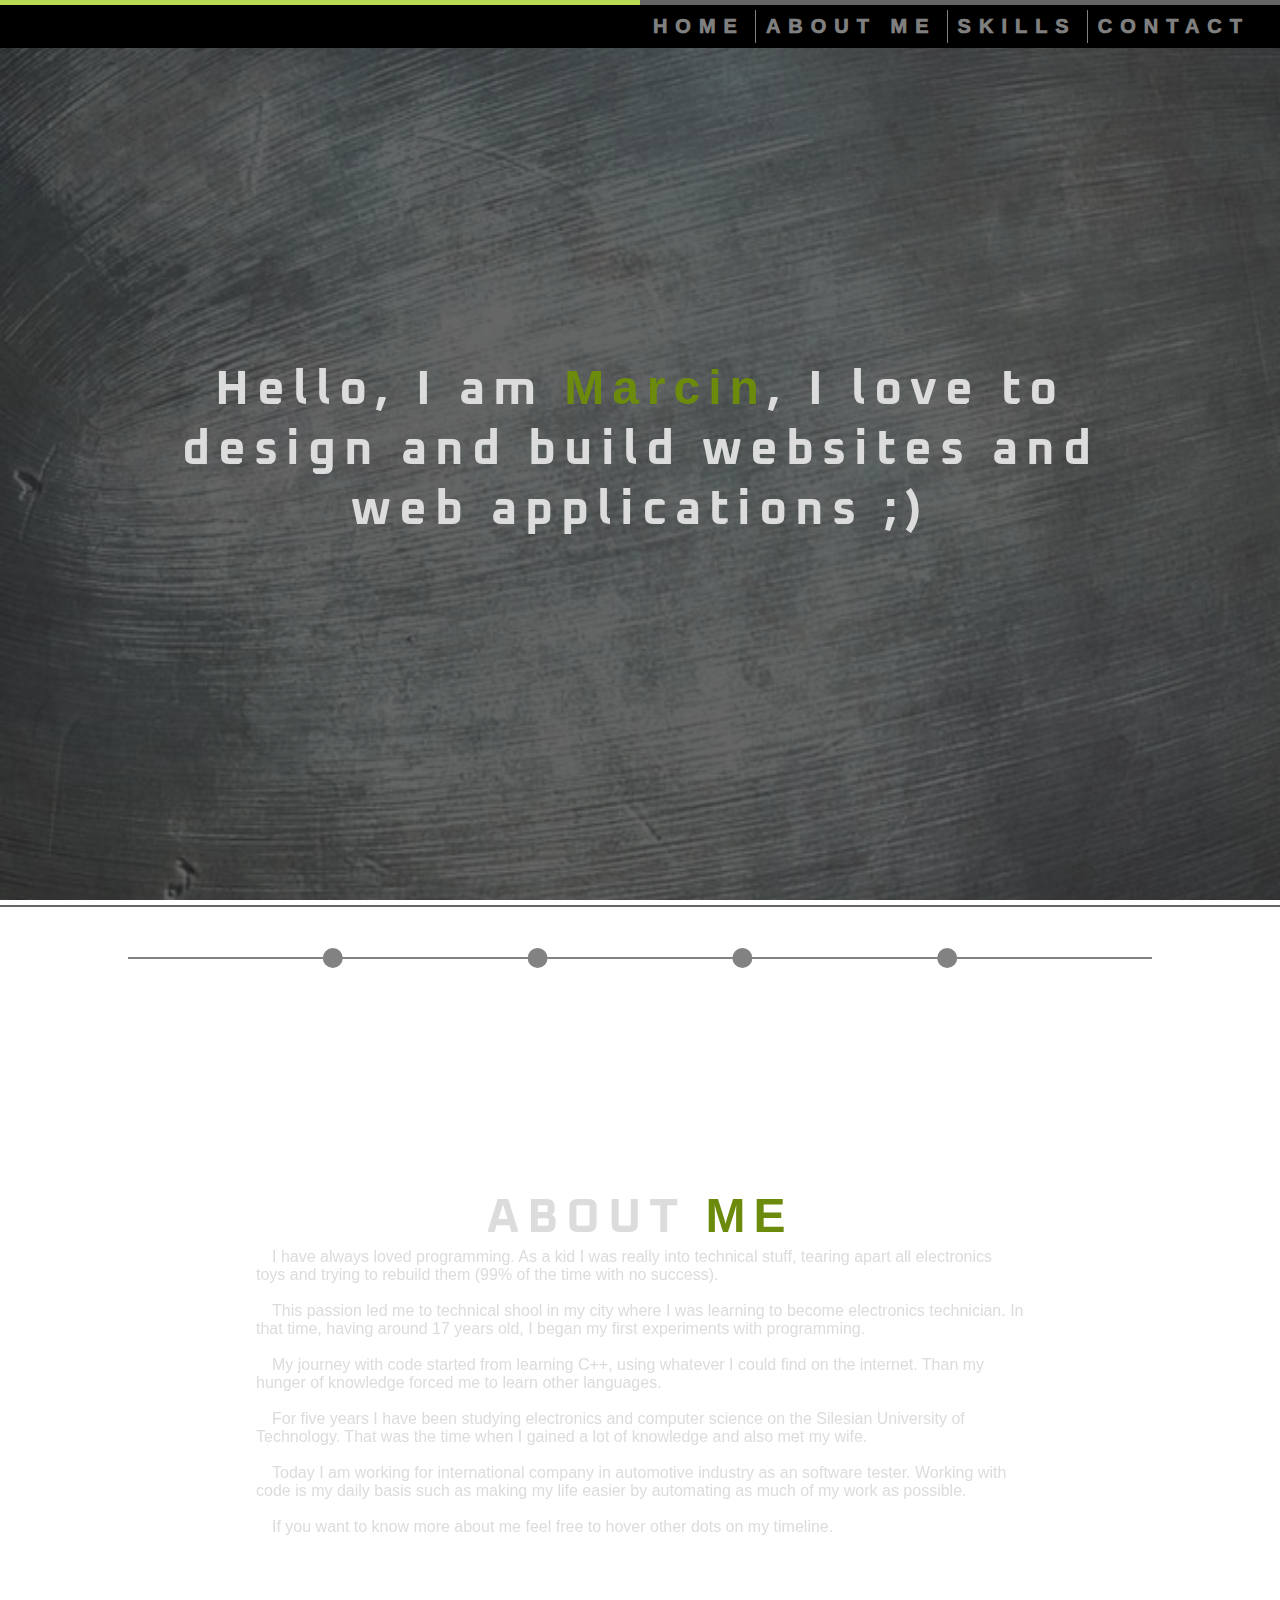
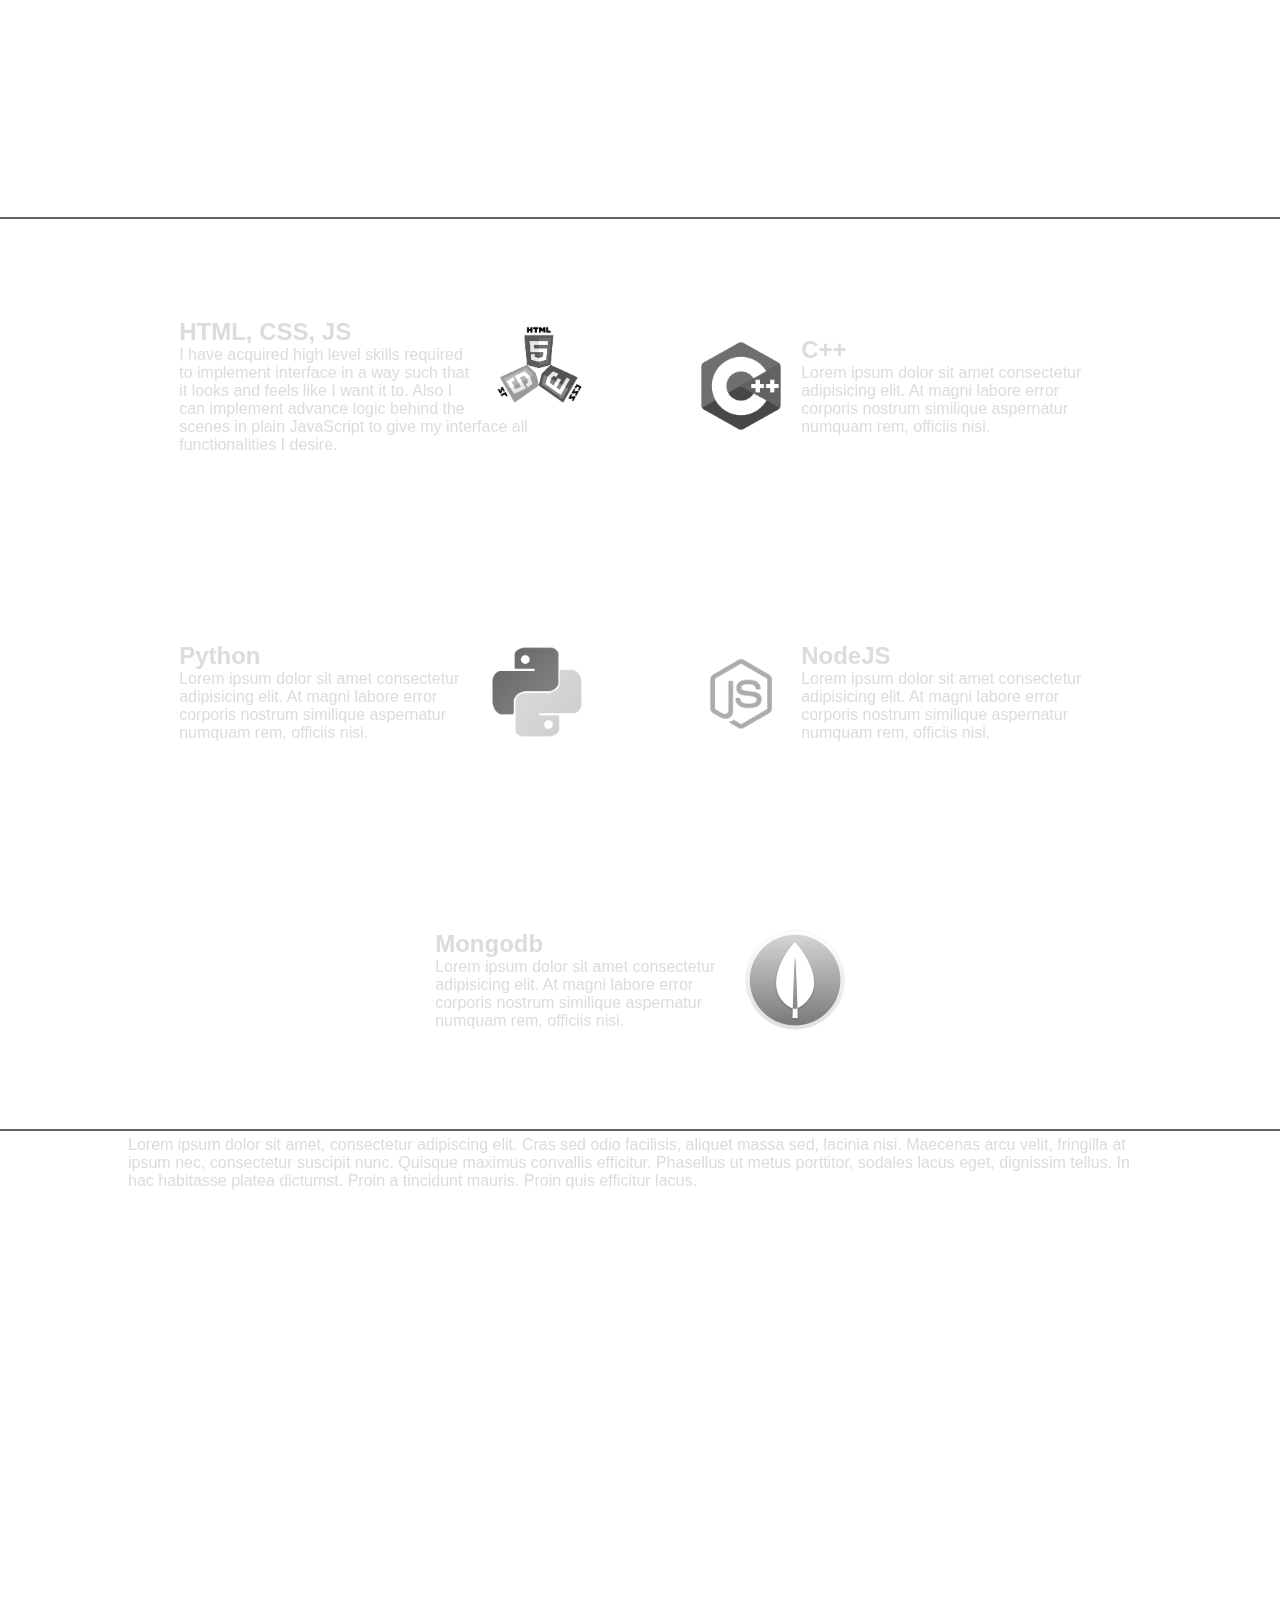
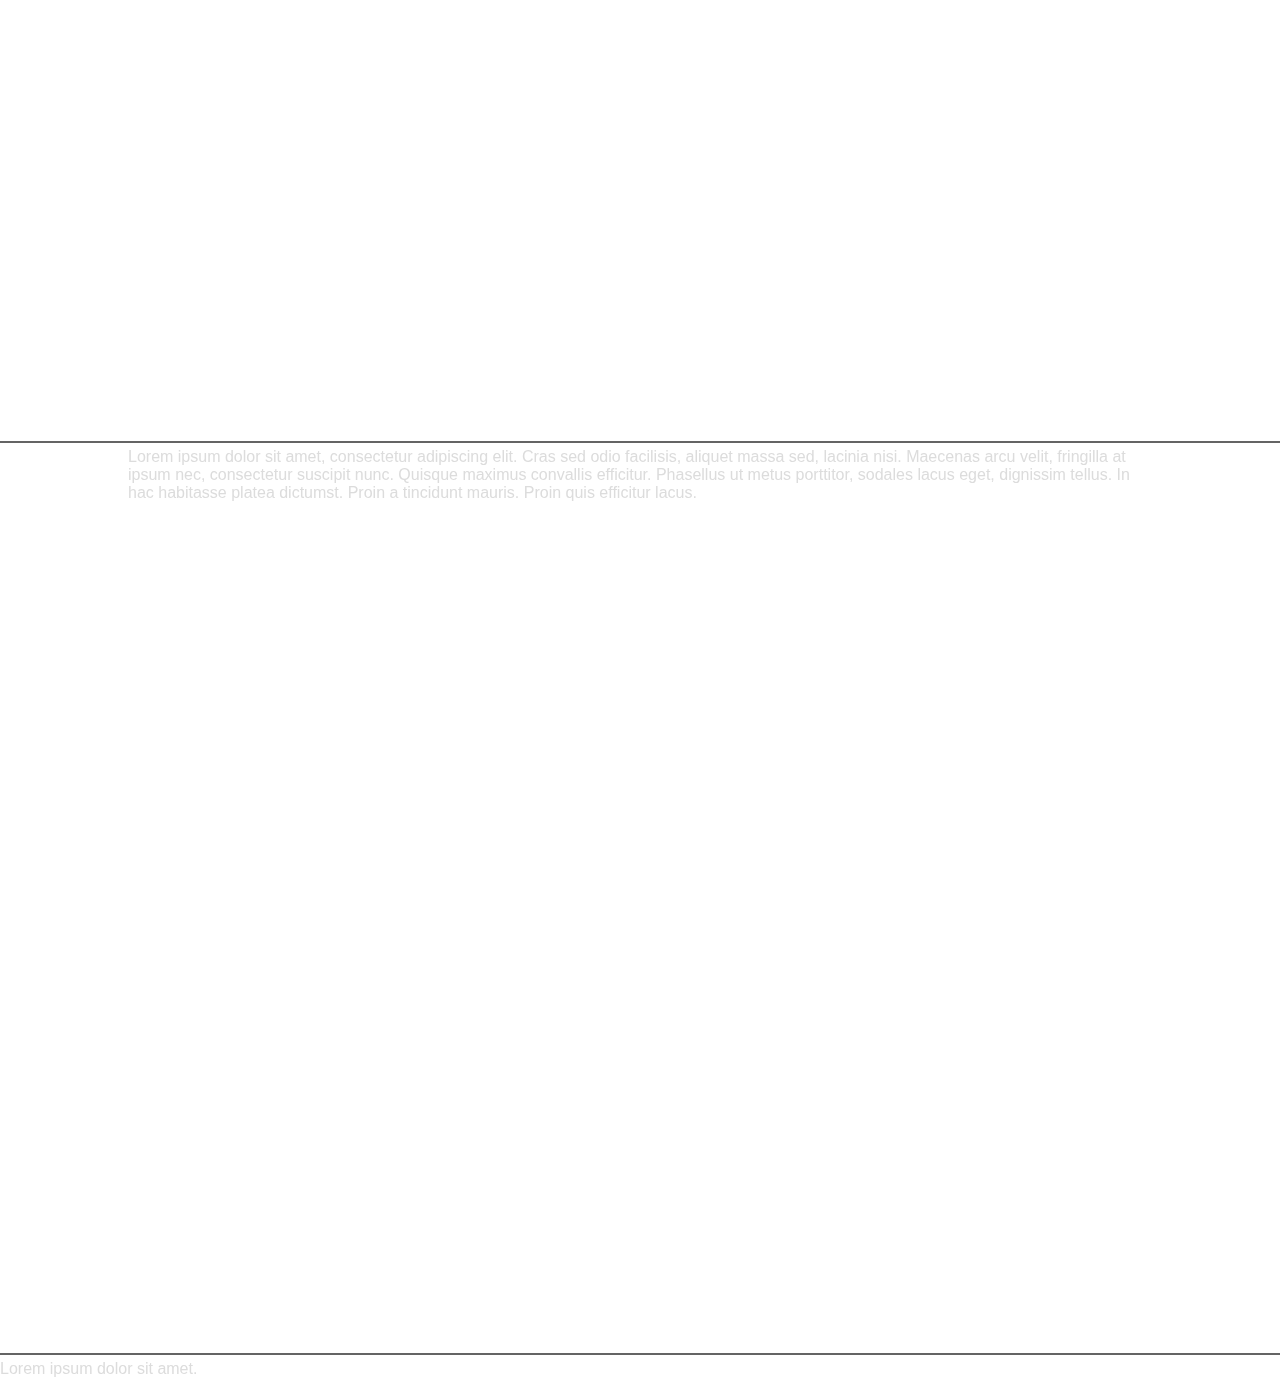
==== index.html @ 50edfcdd "Skills section with basic content, changed scroll indicator to horizontal." ====
<!--////////////////////////////////////////////////////////////////////////////
///                                PORTFOLIO                                 ///
////////////////////////////////////////////////////////////////////////////////
//        Author: Marcin Żemlok
//         Email: marcinzemlok@gmail.com
//       Version: 0.5
//
//   Description: My portfolio page.
//
// Creation date: 29/02/2020
================================== CHANGE LOG ==================================
// [29/02/2020]        Marcin Żemlok
        Work start.                                                          ///
--------------------------------------------------------------------------------
// [01/03/2020]        Marcin Żemlok
        Established navigation concept.                                      ///
--------------------------------------------------------------------------------
// [04/03/2020]        Marcin Żemlok
        Timeline draft in ABOUT ME section.                                  ///
--------------------------------------------------------------------------------
// [09/03/2020]        Marcin Żemlok
        Basic timeline done.                                                 ///
--------------------------------------------------------------------------------
// [14/03/2020]        Marcin Żemlok
        * Timeline done.
        * About me section done.                                             ///
--------------------------------------------------------------------------------
// [15/03/2020]        Marcin Żemlok
        * Moved navbar to the top.
        * Skills section, basic content.                                     ///
/////////////////////////////////////////////////////////////////////////////-->
<!DOCTYPE html>
<html lang="en">

    <head>
        <meta charset="UTF-8">
        <meta name="viewport" content="width=device-width, initial-scale=1.0">

        <!-- FONTS -->
        <link href="https://fonts.googleapis.com/css?family=Oxanium&display=swap" rel="stylesheet">

        <!-- CSS -->
        <link rel="stylesheet" href="styles/style.css">
        <title>Marcin Żemlok</title>
    </head>

    <body>
        <nav id="navigation">
            <svg>
                <rect id="nav-progres" />
            </svg>
            <div id="nav-buttons">
                <div class="nav-button">HOME</div>
                <div class="nav-button">ABOUT ME</div>
                <div class="nav-button">SKILLS</div>
                <div class="nav-button">CONTACT</div>
            </div>
        </nav>

        <div class="section" id="hello-section">
            <h1>Hello, I am <span class="green-text">Marcin</span>, I love to design and build websites and web
                applications ;)</h1>
        </div>

        <hr>

        <div class="section" id="about-section">
            <svg id="timeline">
                <rect x="10%" y="10%" width="80%" height="2px" />
                <circle x="0" y="0" id="timeline-point-1" data-icon="default-icon" data-card="default-card" />
                <path />
                <circle x="0" y="0" id="timeline-point-2" data-icon="technical-icon" data-card="technical-card" />
                <path />
                <circle x="0" y="0" id="timeline-point-4" data-icon="university-icon" data-card="university-card" />
                <path />
                <circle x="0" y="0" id="timeline-point-5" data-icon="test-icon" data-card="test-card" />
                <path />
            </svg>
            <img src="" id="default-icon" style="display: none;" />
            <img src="img/technical-white.png" id="technical-icon" />
            <img src="img/university-white.png" id="university-icon" />
            <img src="img/test-white.png" id="test-icon" />

            <div class="about-me-card about-me-card-visible" id="default-card">
                <div style="box-shadow: none; background-color: rgba(0, 0, 0, 0);">
                    <h1>
                        ABOUT <span class="green-text">ME</span>
                    </h1>
                    <p>
                        I have always loved programming. As a kid I was really into technical stuff, tearing apart all
                        electronics toys and trying to rebuild them (99% of the time with no success).
                    </p>
                    <br>
                    <p>
                        This passion led me to technical shool in my city where I was learning to become electronics
                        technician. In that time, having around 17 years old, I began my first experiments with
                        programming.
                    </p>
                    <br>
                    <p>
                        My journey with code started from learning C++, using whatever I could find on the internet.
                        Than my hunger of knowledge forced me to learn other languages.
                    </p>
                    <br>
                    <p>
                        For five years I have been studying electronics and computer science on the Silesian University
                        of Technology. That was the time when I gained a lot of knowledge and also met my wife.
                    </p>
                    <br>
                    <p>
                        Today I am working for international company in automotive industry as an software tester.
                        Working with code is my daily basis such as making my life easier by automating as much of my
                        work as possible.
                    </p>
                    <br>
                    <p>
                        If you want to know more about me feel free to hover other dots on my timeline.
                    </p>
                </div>
            </div>
            <div class="about-me-card" id="technical-card">
                <div>
                    <h2>
                        Technical shool <span class="green-text">(2010 - 2014)</span>
                    </h2>
                    <br>
                    <p>
                        After finishing primary education I decided to learn electronics. There was a technical shool in
                        my city which offered just that. For four years I have been learning about flow of the current,
                        electronics elements, circuits and semiconductors. But even if I really liked electronics
                        something
                        started to pull me to programing.
                    </p>
                    <br>
                    <p>
                        So I began to learn programming on my own. I started from C++ since that was more tempting
                        programming language I knew except of ASSEMBLER. And so, as always when you are beginning
                        something new I struggled a lot to force my very simple programs to work. I gave up idea of
                        becoming programmer and 6 moths later started to learn again, with more humility. And than it
                        clicked.
                    </p>
                    <br>
                    <p>
                        Another big moment in my coding life was when I discovered micro controllers programming.
                        Finally I
                        could bring my code to physical world. And so I started to create fairly simple circuits with
                        some buttons, displays and motors to see what this little blocks are capable of.
                    </p>
                </div>
            </div>
            <div class="about-me-card" id="university-card">
                <div>
                    <h2>
                        Silesian University of Technology <span class="green-text">(2014 - 2019)</span>
                    </h2>
                    <br>
                    <p>
                        For my primary field of study I have chosen electronics and telecommunication. Mostly because I
                        had experience in tis field and because all my best friends chose it.
                    </p>
                    <br>
                    <p>
                        This studies included some coding lessons so I was specially exited with those. Nonetheless most
                        of
                        the time I was spending calculating circuits again. And so, on the second year I have joined
                        science club.
                    </p>
                    <br>
                    <p>
                        That was the place where I could combine my knowledge of electronics and passion for programming
                        by building robots. Two or three times a year we were taking part in competition (classical
                        robo-sumo). We never won, but it was great fun.
                    </p>
                    <br>
                    <p>
                        For my master studies I have finally chosen computer science with specialty of internet and
                        network technologies. I finally studied about algorithms, AI, databases and so on. And that was
                        the time when I have decided to work to become a web developer.
                    </p>
                </div>
            </div>
            <div class="about-me-card" id="test-card">
                <div>
                    <h2>
                        Aptiv Services Poland <span class="green-text">(2017 - now)</span>
                    </h2>
                    <br>
                    <p>
                        During studying electronics I started intern in international automotive company. This intern
                        last for almost 2 years (until I finished study). That was the time of gaining a ton of
                        experience in work, programming, problem solving and code development. It forced me to learn new
                        languages, tools and methodologies but also teamwork.
                    </p>
                    <br>
                    <p>
                        After two years of intern I got a job as an software tester. It is very challenging work which
                        requires huge programming knowledge, huge knowledge of the system under test and great attention
                        to details.
                    </p>
                    <br>
                    <p>
                        Still, even if this work gives me a lot of satisfaction I don't feel it to be my final shore.
                        And so I am spending my free time to work my way up to become web developer.
                    </p>
                </div>
            </div>

            <!-- TODO About me cards -->
        </div>

        <hr>

        <div class="section" id="skills-section">
            <div class="skill-card">
                <img src="./img/htmlcssjs.png" alt="">
                <h2>
                    HTML, CSS, JS
                </h2>
                <p>
                    I have acquired high level skills required to implement interface in a way such that it looks and
                    feels like I want it to. Also I can implement advance logic behind the scenes in plain
                    JavaScript to give my
                    interface all functionalities I desire.
                </p>
            </div>
            <div class="skill-card">
                <img src="./img/cpp.png" alt="">
                <h2>
                    C++
                </h2>
                <p>
                    Lorem ipsum dolor sit amet consectetur adipisicing elit. At magni labore error corporis nostrum
                    similique aspernatur numquam rem, officiis nisi.
                </p>
            </div>
            <div class="skill-card">
                <img src="./img/python.png" alt="">
                <h2>
                    Python
                </h2>
                <p>
                    Lorem ipsum dolor sit amet consectetur adipisicing elit. At magni labore error corporis nostrum
                    similique aspernatur numquam rem, officiis nisi.
                </p>
            </div>
            <div class="skill-card">
                <img src="./img/nodejs.png" alt="">
                <h2>
                    NodeJS
                </h2>
                <p>
                    Lorem ipsum dolor sit amet consectetur adipisicing elit. At magni labore error corporis nostrum
                    similique aspernatur numquam rem, officiis nisi.
                </p>
            </div>
            <div class="skill-card">
                <img src="./img/mongo.png" alt="">
                <h2>
                    Mongodb
                </h2>
                <p>
                    Lorem ipsum dolor sit amet consectetur adipisicing elit. At magni labore error corporis nostrum
                    similique aspernatur numquam rem, officiis nisi.
                </p>
            </div>
        </div>

        <hr>

        <div class="section" id="work-section">
            Lorem ipsum dolor sit amet, consectetur adipiscing elit. Cras sed odio facilisis, aliquet massa sed, lacinia
            nisi. Maecenas arcu velit, fringilla at ipsum nec, consectetur suscipit nunc. Quisque maximus convallis
            efficitur. Phasellus ut metus porttitor, sodales lacus eget, dignissim tellus. In hac habitasse platea
            dictumst. Proin a tincidunt mauris. Proin quis efficitur lacus.
        </div>

        <hr>

        <div class="section" id="contact-section">
            Lorem ipsum dolor sit amet, consectetur adipiscing elit. Cras sed odio facilisis, aliquet massa sed, lacinia
            nisi. Maecenas arcu velit, fringilla at ipsum nec, consectetur suscipit nunc. Quisque maximus convallis
            efficitur. Phasellus ut metus porttitor, sodales lacus eget, dignissim tellus. In hac habitasse platea
            dictumst. Proin a tincidunt mauris. Proin quis efficitur lacus.
        </div>

        <hr>

        <footer>Lorem ipsum dolor sit amet.</footer>

        <script src="js/index.js"></script>
    </body>

</html>
---- styles/style.css ----
/*//////////////////////////////////////////////////////////////////////////////
///                                PORTFOLIO                                 ///
//============================================================================//
//        Author: Marcin Żemlok
//         Email: marcinzemlok@gmail.com
//       Version: 0.5
//
//   Description: My portfolio website
//
// Creation date: 29/02/2020
================================= CHANGE LOG ===================================
// [29/02/2020]        Marcin Żemlok
        Initial draft.                                                       ///
--------------------------------------------------------------------------------
// [01/03/2020]        Marcin Żemlok
        Established navigation concept.                                      ///
--------------------------------------------------------------------------------
// [04/03/2020]        Marcin Żemlok
        Timeline styling draft.                                              ///
--------------------------------------------------------------------------------
// [09/03/2020]        Marcin Żemlok
        Basic timeline done.                                                 ///
--------------------------------------------------------------------------------
// [14/03/2020]        Marcin Żemlok
        * Full timeline done.
        * About me page done.                                                ///
--------------------------------------------------------------------------------
// [15/03/2020]        Marcin Żemlok
        * Moved navbar to the top.
        * Skills section styling.                                            ///
//////////////////////////////////////////////////////////////////////////////*/
*, *::before, *::after {
    border: none;
    margin: 0;
    padding: 0;

    color: rgb(220, 220, 220);
    font-family: sans-serif;
}

/*///////////////////////////////////////////////////////////////////////////*/
/*/ GENERAL                                                                /*/
/*/////////////////////////////////////////////////////////////////////////*/
body {
    background-image: url(../img/steel-backgrould.jpg);
    background-repeat: repeat-y;
    background-size: cover;
    background-attachment: fixed;
}

body::before {
    height: 100vh;
    width: 100vw;

    position: fixed;
    top: 0;
    left: 0;

    content: "";
    background-color: rgba(0, 0, 0, 0.6);

    z-index: -1;
}

/*///////////////////////////////////////////////////////////////////////////*/
/*/ COMMON                                                                 /*/
/*/////////////////////////////////////////////////////////////////////////*/
h1 {
    font-family: 'Oxanium';
    font-size: 3rem;
    letter-spacing: .5rem;
    text-align: center;
}

hr {
    margin: 5px 0;

    border: none;
    border-top: 2px solid rgb(100, 100, 100);
}

.green-text {
    color: #6c8a0c;
}

/*///////////////////////////////////////////////////////////////////////////*/
/*/ NAVIGATINO                                                             /*/
/*/////////////////////////////////////////////////////////////////////////*/
#navigation {
    width: 100vw;

    position: fixed;
    top: 0;
    left: 0;

    background-color: black;

    z-index: 3;
}

#navigation::before {
    content: "";

    position: absolute;
    top: 0;
    left: 0;

    height: 5px;
    width: 100%;

    background-color: rgb(100, 100, 100);
}

#navigation svg {
    height: 5px;
    width: 100%;

    position: absolute;
    top: 0;
    left: 0;
}

#nav-progres {
    x: 0;
    y: 0;

    height: 100%;
    width: 50%;

    fill: #bada55;
}

#nav-buttons {
    width: 100vw;

    display: flex;
    justify-content: flex-end;
}

.nav-button {
    margin: 10px 0 5px;
    padding: 5px 10px;

    font-size: 1.25rem;
    color: rgba(255, 255, 255, .5);

    font-weight: 1000;

    transition: box-shadow .2s ease-in-out;
    transition: color .2s ease-in-out;

    letter-spacing: .5rem;
}

.nav-button + .nav-button{
    border-left: 1px solid rgba(255, 255, 255, .5);
}

.nav-button:last-child {
    margin-right: 20px;
}

.nav-button:hover {
    cursor: pointer;
    color: #bada55;
}

/*///////////////////////////////////////////////////////////////////////////*/
/*/ SECTION                                                                /*/
/*/////////////////////////////////////////////////////////////////////////*/
.section {
    height: 100vh;

    padding: 0 10%;
}

/*****************/
/* HELLO SECTION */
/*****************/
#hello-section {
    display: flex;
    justify-content: center;
    align-items: center;
}

/*****************/
/* ABOUT SECTION */
/*****************/
#about-section {
    margin-right: 0;
    padding: 0;

    position: relative;
}

/* TIMELINE */
#timeline {
    height: 50%;
    width: 100%;

    position: relative;
    z-index: 2;
}

#timeline rect, #timeline circle {
    fill: rgb(130, 130, 130);
}

#timeline circle.timeline-circle-active {
    fill: rgb(225, 225, 225);

    cursor: pointer;

    transition: 0.5s;
}

#timeline path {
    stroke: rgba(225, 225, 225, 0);
    stroke-width: 2px;
    fill: none;

    transition: 0.5s;
}

#timeline circle.timeline-circle-active + path {
    stroke: rgba(225, 225, 225, 1);

    transform: rotate(270deg);
}

#about-section img {
    width: 32px;
    padding: 3px;

    position: absolute;
    transform: translate(-50%, -50%);

    border: 1px solid rgba(225, 225, 225, 1);
    border-radius: 50%;

    opacity: 0;

    z-index: 1;

    transition: 0.5s;
}

#about-section img.icon-active {

    opacity: 1;
    transform: translate(-50%, 75%);
}

/* CARDS */
.about-me-card {
    height: 100%;
    width: 100%;

    position: absolute;
    top: 0;
    left: 0;

    background-size: cover;
    opacity: 0;

    transition: opacity 0.5s;

}

.about-me-card > div {
    min-width: 60%;
    padding: 40px 20px;

    position: absolute;
    top: 50%;
    left: 50%;
    transform: translate(-50%, -50%);

    background-color: rgba(0, 0, 0, 0.7);
    box-shadow: 0 1px 3px 0 rgba(255, 255, 255, 1);
}

.about-me-card p {
    text-indent: 1rem;
}

.about-me-card-visible {
    opacity: 1;
}

#technical-card{
    background-image: url('../img/zeg.jpg');
}

#cpp-card{
    background-image: url('../img/microcontrolers.jpeg');
}

#university-card{
    background-image: url('../img/polsl.jpeg');
}

#test-card{
    background-image: url('../img/aptiv.jpeg');
}

/******************/
/* SKILLS SECTION */
/******************/
#skills-section {
    max-width: 100vw;

    display: flex;
    justify-content: space-around;
    align-items: center;
    align-content: space-around;
    flex-wrap: wrap;
}

/* SKILL CARDS */
.skill-card {
    width: 40%;
    padding: 10px;

    transition: box-shadow 0.5s;
}

.skill-card:hover {
    box-shadow: 0 2px 4px 0 rgba(255, 255, 255, .5);
}

.skill-card:nth-child(even) img {
    width: 100px;

    float: left;

    margin-right: 10px;
}

.skill-card:nth-child(odd) img {
    width: 100px;

    float: right;

    margin-left: 10px;
}

.skill-card img {
    filter: grayscale();

    transition: filter 0.5s;
}

.skill-card:hover img {
    filter: none;
}
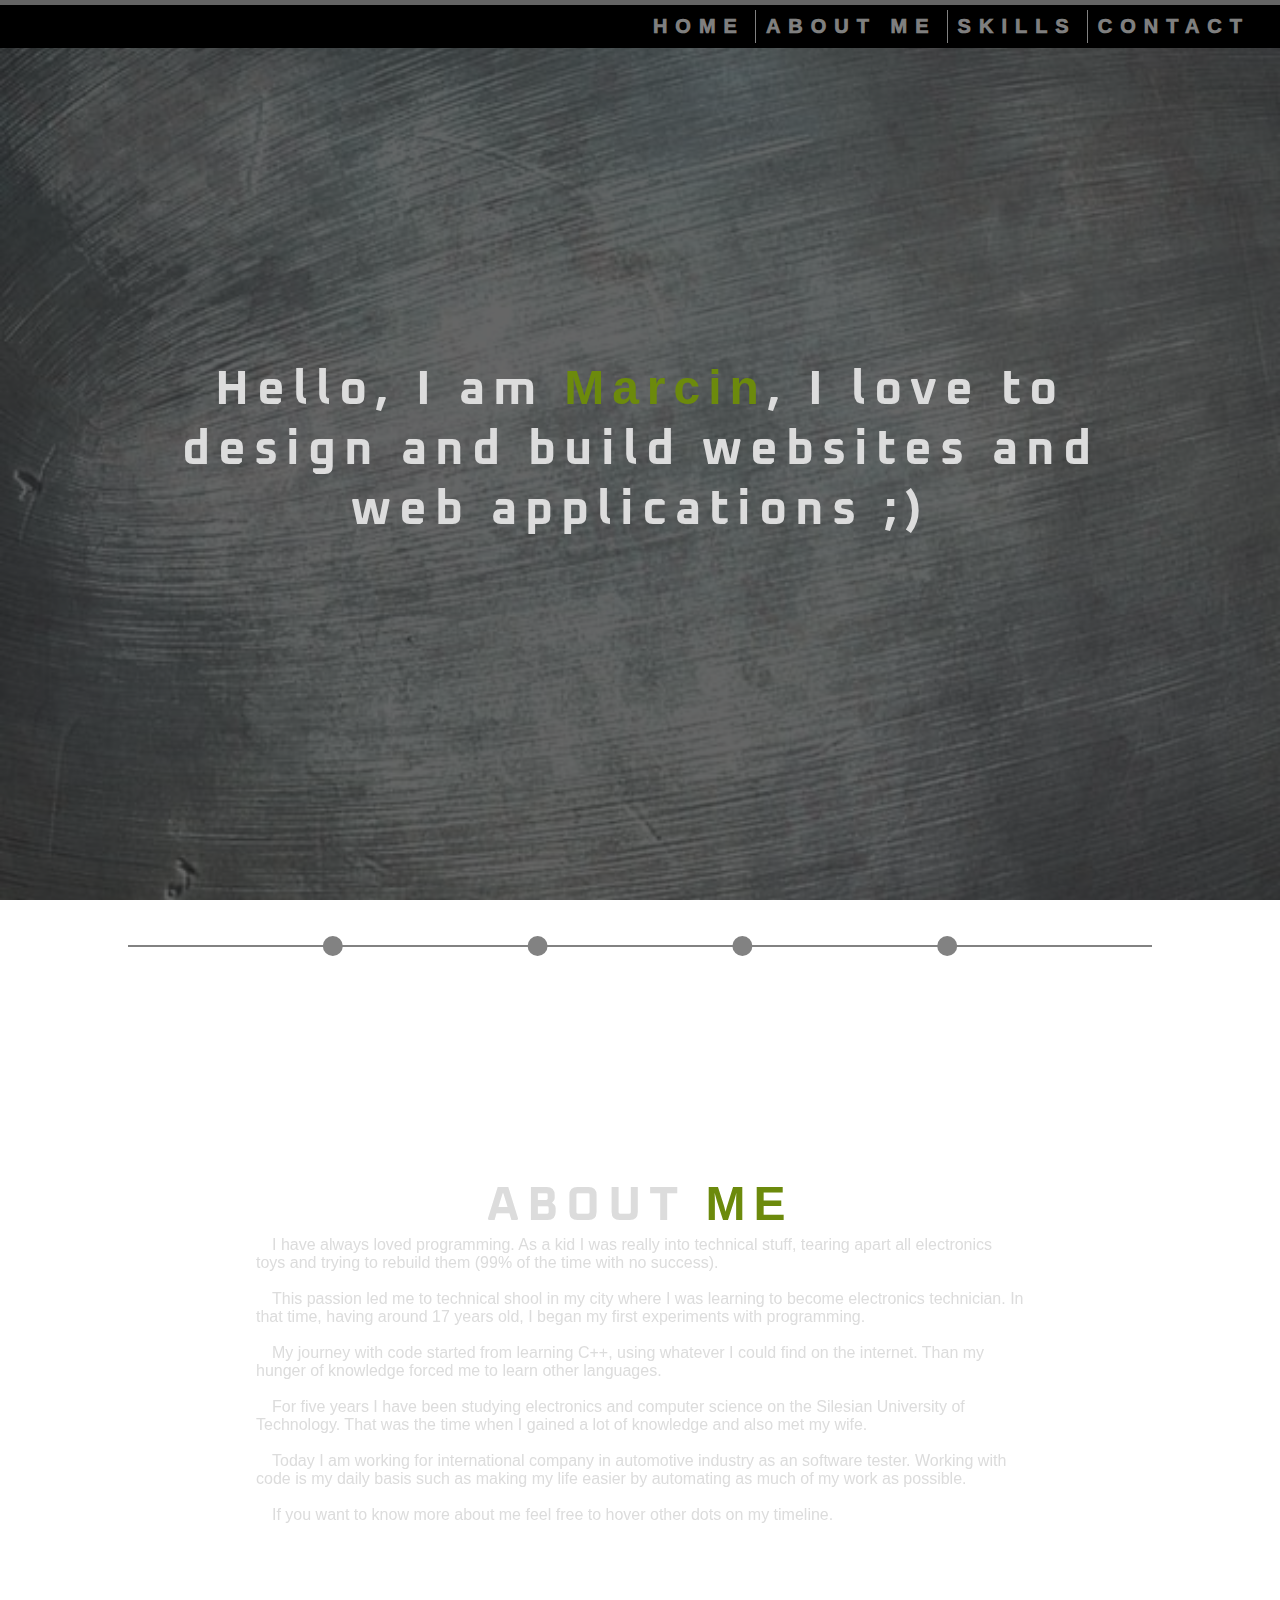
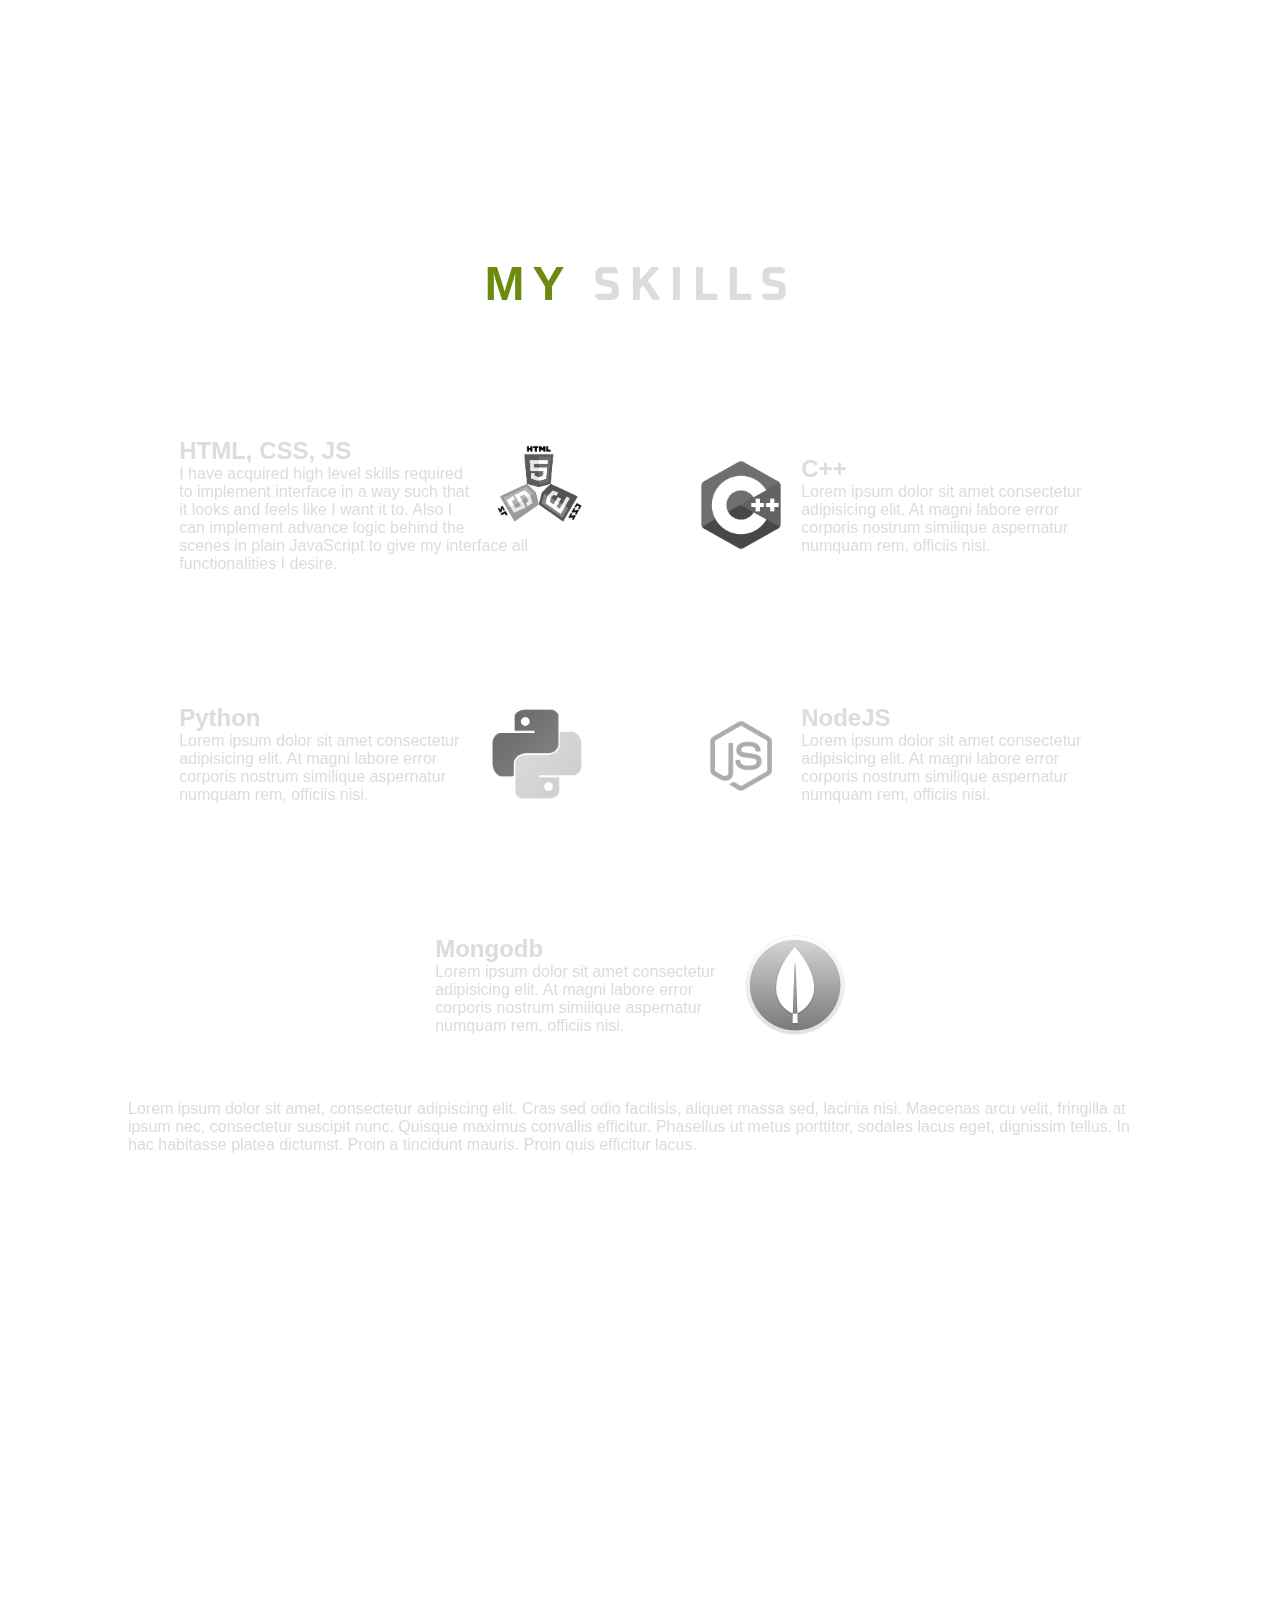
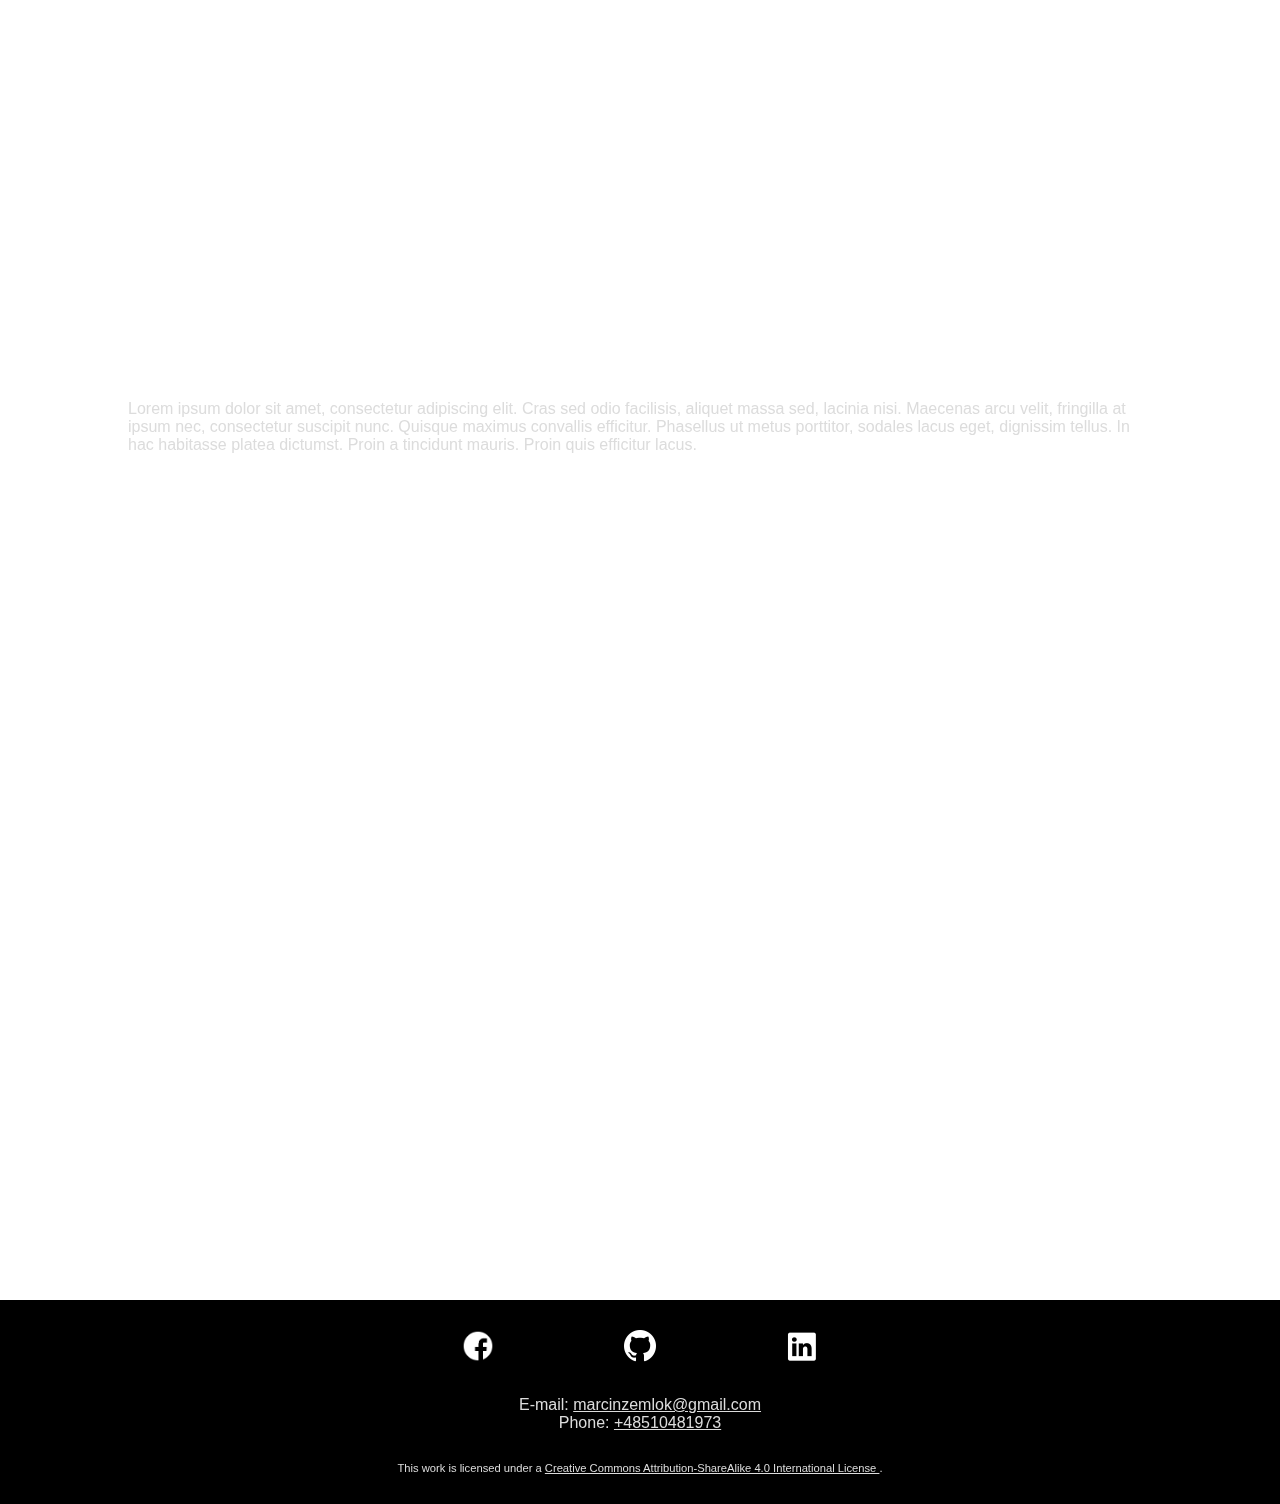
==== commit ca4c2179: "Added footer and licence." ====
--- a/index.html
+++ b/index.html
@@ -3,7 +3,7 @@
 ////////////////////////////////////////////////////////////////////////////////
 //        Author: Marcin Żemlok
 //         Email: marcinzemlok@gmail.com
-//       Version: 0.5
+//       Version: 0.6
 //
 //   Description: My portfolio page.
 //
@@ -28,6 +28,9 @@
 // [15/03/2020]        Marcin Żemlok
         * Moved navbar to the top.
         * Skills section, basic content.                                     ///
+--------------------------------------------------------------------------------
+// [17/03/2020]        Marcin Żemlok
+        Footer section.                                                      ///
 /////////////////////////////////////////////////////////////////////////////-->
 <!DOCTYPE html>
 <html lang="en">
@@ -61,8 +64,6 @@
             <h1>Hello, I am <span class="green-text">Marcin</span>, I love to design and build websites and web
                 applications ;)</h1>
         </div>
-
-        <hr>
 
         <div class="section" id="about-section">
             <svg id="timeline">
@@ -208,9 +209,8 @@
             <!-- TODO About me cards -->
         </div>
 
-        <hr>
-
         <div class="section" id="skills-section">
+            <h1> <span class="green-text">MY</span> SKILLS </h1>
             <div class="skill-card">
                 <img src="./img/htmlcssjs.png" alt="">
                 <h2>
@@ -264,8 +264,6 @@
                 </p>
             </div>
         </div>
-
-        <hr>
 
         <div class="section" id="work-section">
             Lorem ipsum dolor sit amet, consectetur adipiscing elit. Cras sed odio facilisis, aliquet massa sed, lacinia
@@ -274,8 +272,6 @@
             dictumst. Proin a tincidunt mauris. Proin quis efficitur lacus.
         </div>
 
-        <hr>
-
         <div class="section" id="contact-section">
             Lorem ipsum dolor sit amet, consectetur adipiscing elit. Cras sed odio facilisis, aliquet massa sed, lacinia
             nisi. Maecenas arcu velit, fringilla at ipsum nec, consectetur suscipit nunc. Quisque maximus convallis
@@ -283,9 +279,33 @@
             dictumst. Proin a tincidunt mauris. Proin quis efficitur lacus.
         </div>
 
-        <hr>
-
-        <footer>Lorem ipsum dolor sit amet.</footer>
+        <footer>
+            <div>
+                <a href="https://www.facebook.com/mzemlok">
+                    <img src="./img/facebook.png" alt="Facebook">
+                </a>
+                <a href="https://github.com/MarcinZemlok">
+                    <img src="./img/github.png" alt="GitHub">
+                </a>
+                <a href="https://www.linkedin.com/in/marcin-%C5%BCemlok-a70039151/">
+                    <img src="./img/linkedin.png" alt="Linkedin">
+                </a>
+            </div>
+            <div>
+                E-mail: <a href="mailto:marcinzemlok@gmail.com">
+                    marcinzemlok@gmail.com
+                </a><br>
+                Phone: <a href="tel:+48510481973">
+                    +48510481973
+                </a>
+            </div>
+            <div>
+                This work is licensed under a
+                <a rel="license" href="http://creativecommons.org/licenses/by-sa/4.0/">
+                    Creative Commons Attribution-ShareAlike 4.0 International License
+                </a>.
+            </div>
+        </footer>
 
         <script src="js/index.js"></script>
     </body>
--- a/styles/style.css
+++ b/styles/style.css
@@ -3,7 +3,7 @@
 //============================================================================//
 //        Author: Marcin Żemlok
 //         Email: marcinzemlok@gmail.com
-//       Version: 0.5
+//       Version: 0.6
 //
 //   Description: My portfolio website
 //
@@ -28,6 +28,9 @@
 // [15/03/2020]        Marcin Żemlok
         * Moved navbar to the top.
         * Skills section styling.                                            ///
+--------------------------------------------------------------------------------
+// [17/03/2020]        Marcin Żemlok
+        Footer section.                                                      ///
 //////////////////////////////////////////////////////////////////////////////*/
 *, *::before, *::after {
     border: none;
@@ -125,7 +128,7 @@
     y: 0;
 
     height: 100%;
-    width: 50%;
+    width: 0%;
 
     fill: #bada55;
 }
@@ -325,27 +328,29 @@
     transition: box-shadow 0.5s;
 }
 
+#skills-section > h1 {
+    width: 100%;
+}
+
 .skill-card:hover {
     box-shadow: 0 2px 4px 0 rgba(255, 255, 255, .5);
 }
 
+.skill-card:nth-child(odd) img {
+    float: left;
+
+    margin-right: 10px;
+}
+
 .skill-card:nth-child(even) img {
+    float: right;
+
+    margin-left: 10px;
+}
+
+.skill-card img {
     width: 100px;
 
-    float: left;
-
-    margin-right: 10px;
-}
-
-.skill-card:nth-child(odd) img {
-    width: 100px;
-
-    float: right;
-
-    margin-left: 10px;
-}
-
-.skill-card img {
     filter: grayscale();
 
     transition: filter 0.5s;
@@ -354,3 +359,39 @@
 .skill-card:hover img {
     filter: none;
 }
+
+/*////////////////////////////////////////////////////////////////////////////*/
+/*/ FOOTER                                                                  /*/
+/*//////////////////////////////////////////////////////////////////////////*/
+footer {
+    padding: 30px 0;
+
+    align-content: space-around;
+    display: flex;
+    flex-direction: column;
+    flex-wrap: wrap;
+    justify-content: space-around;
+
+    background-color: black;
+}
+
+footer div{
+    text-align: center;
+}
+
+footer div img {
+    width: 32px;
+}
+
+footer div + div{
+    margin-top: 30px;
+}
+
+footer div:first-child {
+    display: inherit;
+    justify-content: space-around;
+}
+
+footer div:last-child {
+    font-size: .7rem;
+}
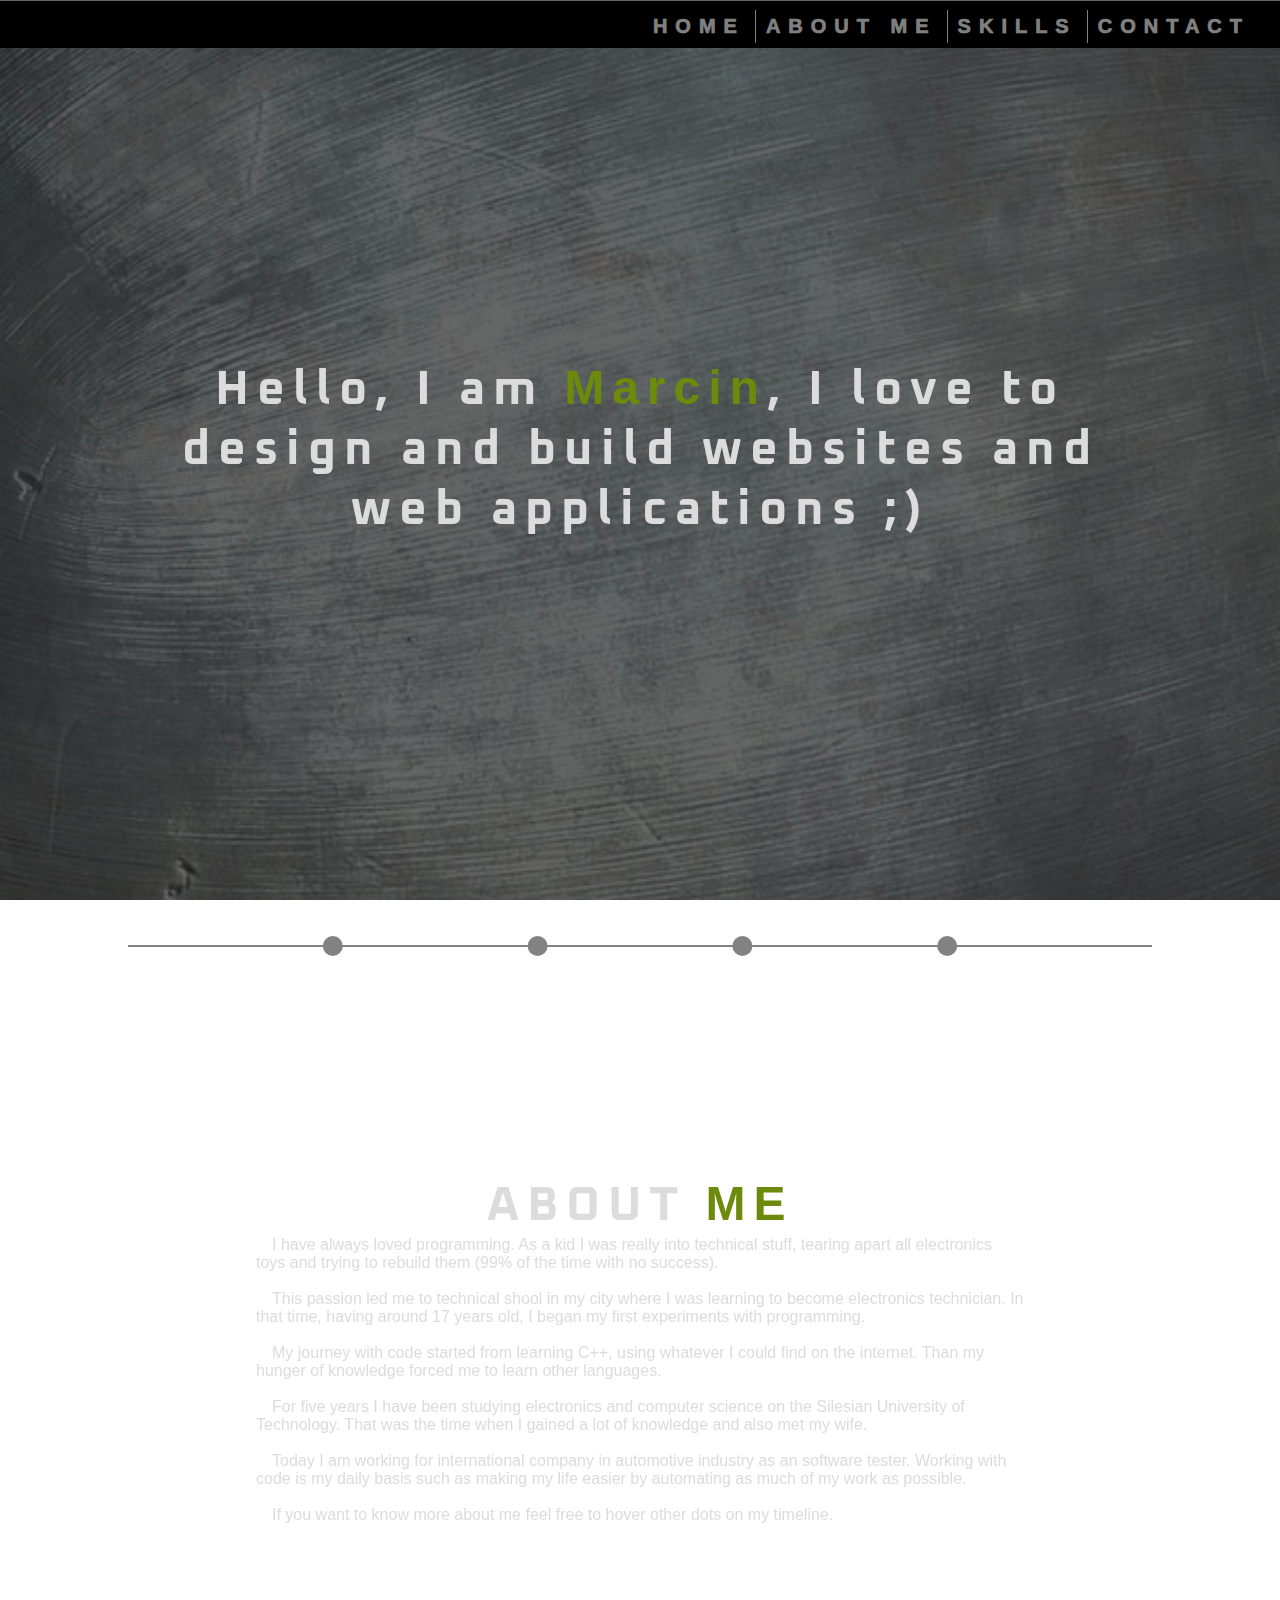
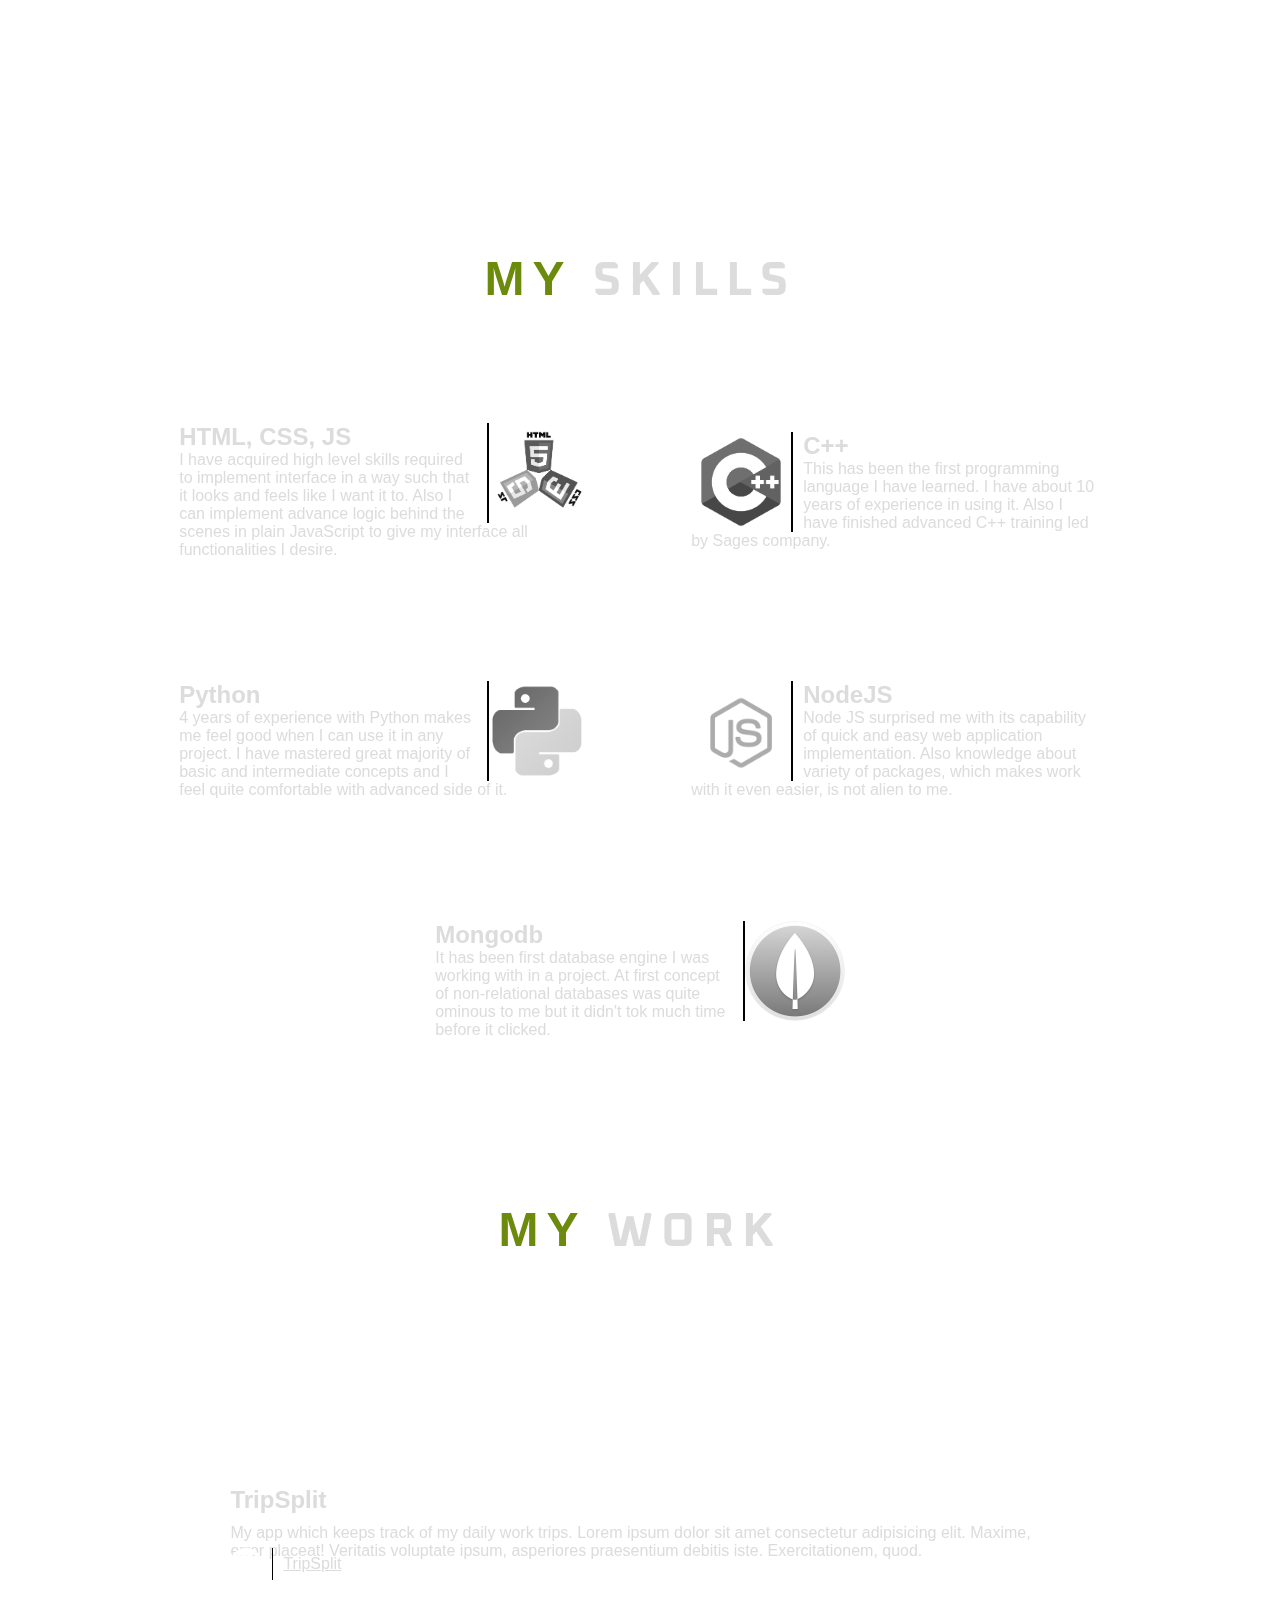
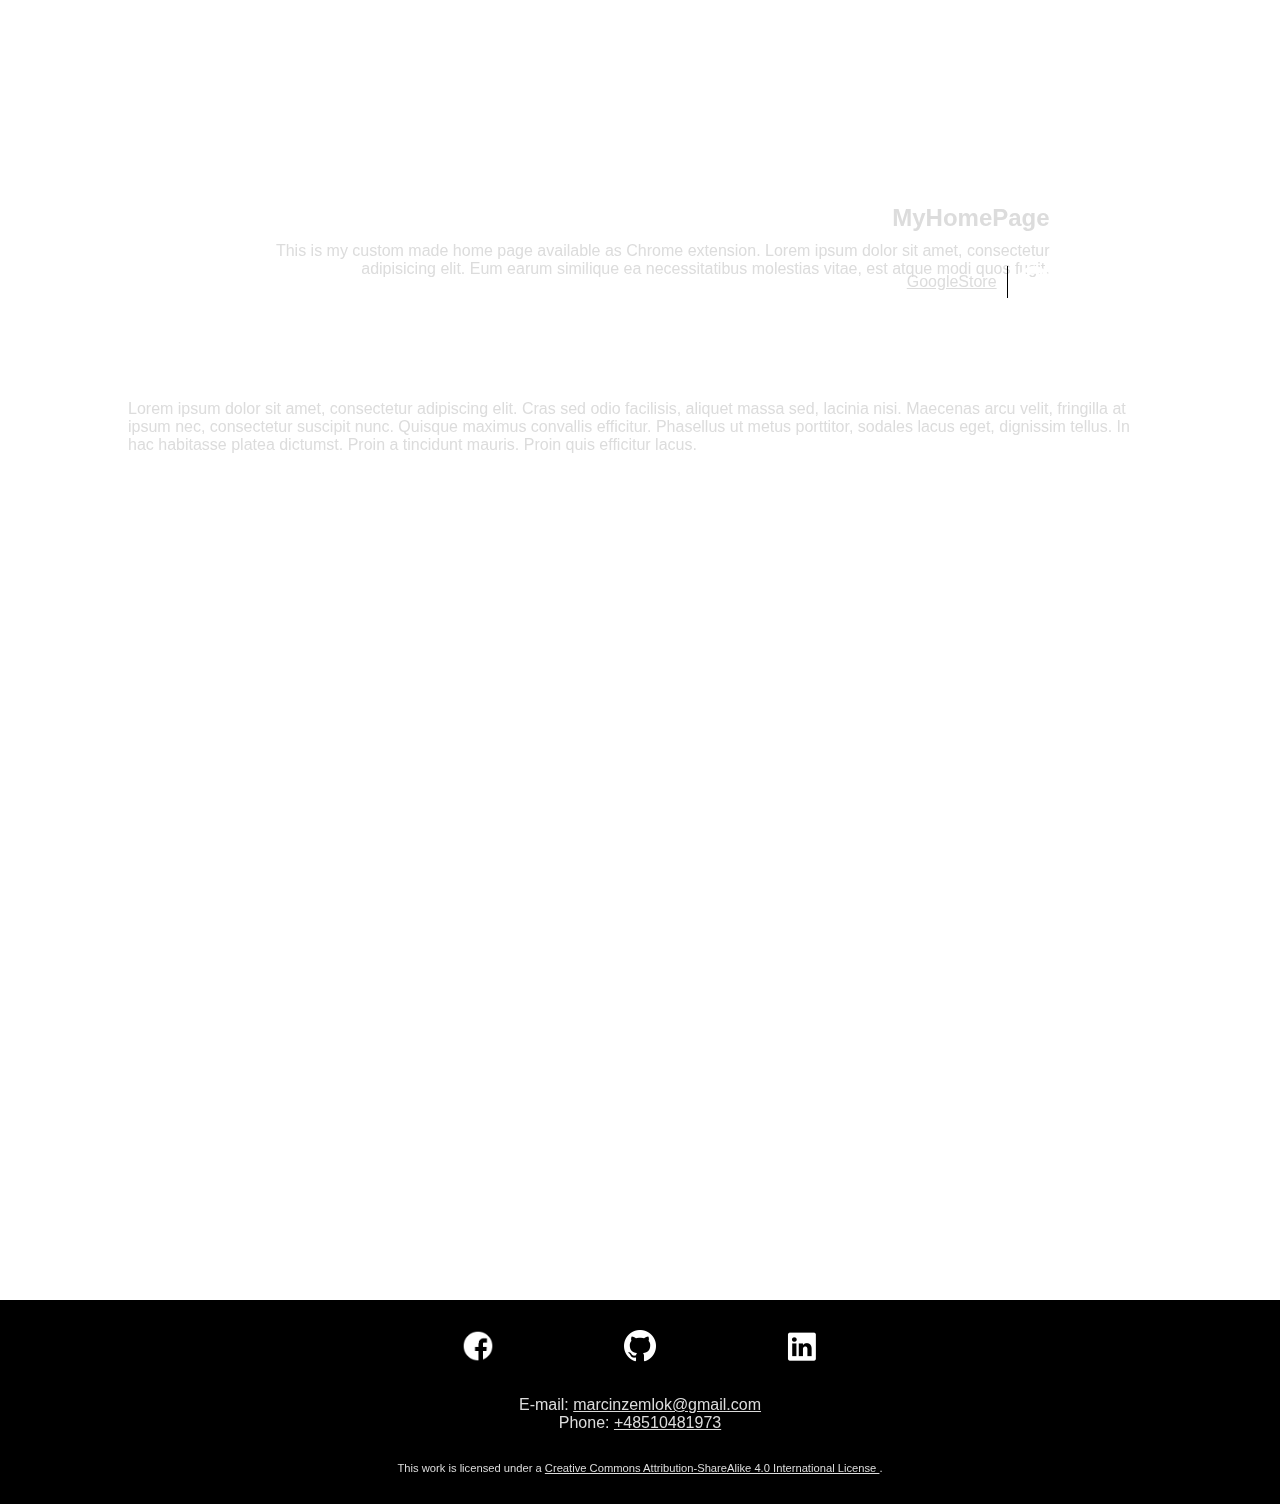
==== commit 8b66459b: "My work section draft." ====
--- a/index.html
+++ b/index.html
@@ -3,7 +3,7 @@
 ////////////////////////////////////////////////////////////////////////////////
 //        Author: Marcin Żemlok
 //         Email: marcinzemlok@gmail.com
-//       Version: 0.6
+//       Version: 0.7
 //
 //   Description: My portfolio page.
 //
@@ -31,6 +31,10 @@
 --------------------------------------------------------------------------------
 // [17/03/2020]        Marcin Żemlok
         Footer section.                                                      ///
+--------------------------------------------------------------------------------
+// [19/03/2020]        Marcin Żemlok
+        * Skills section done for now.
+        * My work section draft.                                             ///
 /////////////////////////////////////////////////////////////////////////////-->
 <!DOCTYPE html>
 <html lang="en">
@@ -229,8 +233,8 @@
                     C++
                 </h2>
                 <p>
-                    Lorem ipsum dolor sit amet consectetur adipisicing elit. At magni labore error corporis nostrum
-                    similique aspernatur numquam rem, officiis nisi.
+                    This has been the first programming language I have learned. I have about 10 years of experience in
+                    using it. Also I have finished advanced C++ training led by Sages company.
                 </p>
             </div>
             <div class="skill-card">
@@ -239,8 +243,9 @@
                     Python
                 </h2>
                 <p>
-                    Lorem ipsum dolor sit amet consectetur adipisicing elit. At magni labore error corporis nostrum
-                    similique aspernatur numquam rem, officiis nisi.
+                    4 years of experience with Python makes me feel good when I can use it in any project. I have
+                    mastered great majority of basic and intermediate concepts and I feel quite comfortable with
+                    advanced side of it.
                 </p>
             </div>
             <div class="skill-card">
@@ -249,8 +254,8 @@
                     NodeJS
                 </h2>
                 <p>
-                    Lorem ipsum dolor sit amet consectetur adipisicing elit. At magni labore error corporis nostrum
-                    similique aspernatur numquam rem, officiis nisi.
+                    Node JS surprised me with its capability of quick and easy web application implementation. Also
+                    knowledge about variety of packages, which makes work with it even easier, is not alien to me.
                 </p>
             </div>
             <div class="skill-card">
@@ -259,17 +264,46 @@
                     Mongodb
                 </h2>
                 <p>
-                    Lorem ipsum dolor sit amet consectetur adipisicing elit. At magni labore error corporis nostrum
-                    similique aspernatur numquam rem, officiis nisi.
+                    It has been first database engine I was working with in a project. At first concept of
+                    non-relational databases was quite ominous to me but it didn't tok much time before it clicked.
                 </p>
             </div>
         </div>
 
         <div class="section" id="work-section">
-            Lorem ipsum dolor sit amet, consectetur adipiscing elit. Cras sed odio facilisis, aliquet massa sed, lacinia
-            nisi. Maecenas arcu velit, fringilla at ipsum nec, consectetur suscipit nunc. Quisque maximus convallis
-            efficitur. Phasellus ut metus porttitor, sodales lacus eget, dignissim tellus. In hac habitasse platea
-            dictumst. Proin a tincidunt mauris. Proin quis efficitur lacus.
+            <h1><span class="green-text">MY</span> WORK</h1>
+            <div class="work-card">
+                <img src="./img/tmpskill.png" alt="">
+                <h2>
+                    TripSplit
+                </h2>
+                <p>
+                    My app which keeps track of my daily work trips.
+                    Lorem ipsum dolor sit amet consectetur adipisicing elit. Maxime, error placeat! Veritatis voluptate ipsum, asperiores praesentium debitis iste. Exercitationem, quod.
+                </p>
+                <div class="links">
+                    <a href="https://github.com/MarcinZemlok/TripSplit">
+                        <img src="./img/github.png" alt="GitHub">
+                    </a>
+                    <a href="http://trip-split-265717.appspot.com/">TripSplit</a>
+                </div>
+            </div>
+            <div class="work-card">
+                <img src="./img/tmpskill.png" alt="">
+                <h2>
+                    MyHomePage
+                </h2>
+                <p>
+                    This is my custom made home page available as Chrome extension.
+                    Lorem ipsum dolor sit amet, consectetur adipisicing elit. Eum earum similique ea necessitatibus molestias vitae, est atque modi quos fugit.
+                </p>
+                <div class="links">
+                    <a href="#">GoogleStore</a>
+                    <a href="https://github.com/MarcinZemlok/MyHomePage">
+                        <img src="./img/github.png" alt="GitHub">
+                    </a>
+                </div>
+            </div>
         </div>
 
         <div class="section" id="contact-section">
--- a/styles/style.css
+++ b/styles/style.css
@@ -3,7 +3,7 @@
 //============================================================================//
 //        Author: Marcin Żemlok
 //         Email: marcinzemlok@gmail.com
-//       Version: 0.6
+//       Version: 0.7
 //
 //   Description: My portfolio website
 //
@@ -31,6 +31,10 @@
 --------------------------------------------------------------------------------
 // [17/03/2020]        Marcin Żemlok
         Footer section.                                                      ///
+--------------------------------------------------------------------------------
+// [19/03/2020]        Marcin Żemlok
+        * Skills section done for now.
+        * My work section draft.                                             ///
 //////////////////////////////////////////////////////////////////////////////*/
 *, *::before, *::after {
     border: none;
@@ -87,7 +91,7 @@
 }
 
 /*///////////////////////////////////////////////////////////////////////////*/
-/*/ NAVIGATINO                                                             /*/
+/*/ NAVIGATION                                                             /*/
 /*/////////////////////////////////////////////////////////////////////////*/
 #navigation {
     width: 100vw;
@@ -108,14 +112,14 @@
     top: 0;
     left: 0;
 
-    height: 5px;
+    height: 1px;
     width: 100%;
 
     background-color: rgb(100, 100, 100);
 }
 
 #navigation svg {
-    height: 5px;
+    height: 1px;
     width: 100%;
 
     position: absolute;
@@ -310,7 +314,7 @@
 /******************/
 /* SKILLS SECTION */
 /******************/
-#skills-section {
+#skills-section, #work-section {
     max-width: 100vw;
 
     display: flex;
@@ -340,12 +344,16 @@
     float: left;
 
     margin-right: 10px;
+
+    border-right: 2px solid black;
 }
 
 .skill-card:nth-child(even) img {
     float: right;
 
     margin-left: 10px;
+
+    border-left: 2px solid black;
 }
 
 .skill-card img {
@@ -358,6 +366,84 @@
 
 .skill-card:hover img {
     filter: none;
+}
+
+/****************/
+/* WORK SECTION */
+/****************/
+/* SKILL CARDS */
+.work-card {
+    width: 80%;
+    padding: 20px;
+
+    position: relative;
+
+    transition: box-shadow 0.5s;
+}
+
+.work-card p {
+    margin-top: 10px;
+}
+
+.work-card:nth-child(odd) * {
+    text-align: right;
+}
+
+.work-card img {
+    width: 200px;
+
+    transition: filter 0.5s;
+}
+
+.work-card:nth-child(odd) img {
+    float: left;
+
+    margin-right: 10px;
+
+    border-right: 2px solid black;
+}
+
+.work-card:nth-child(even) img {
+    float: right;
+
+    margin-left: 10px;
+
+    border-left: 2px solid black;
+}
+
+.work-card .links {
+    position: absolute;
+    bottom: 0;
+    left: 20px;
+
+    display: flex;
+    align-items: stretch;
+}
+
+.work-card:nth-child(odd) .links {
+    right: 20px;
+
+    justify-content: flex-end;
+}
+
+.work-card .links a {
+    display: flex;
+    align-items: center;
+}
+
+.work-card .links a + a {
+    margin-left: 10px;
+    padding-left: 10px;
+
+    border-left: 1px solid black;
+}
+
+.work-card .links a img {
+    width: 32px;
+
+    margin: 0;
+
+    border: none;
 }
 
 /*////////////////////////////////////////////////////////////////////////////*/
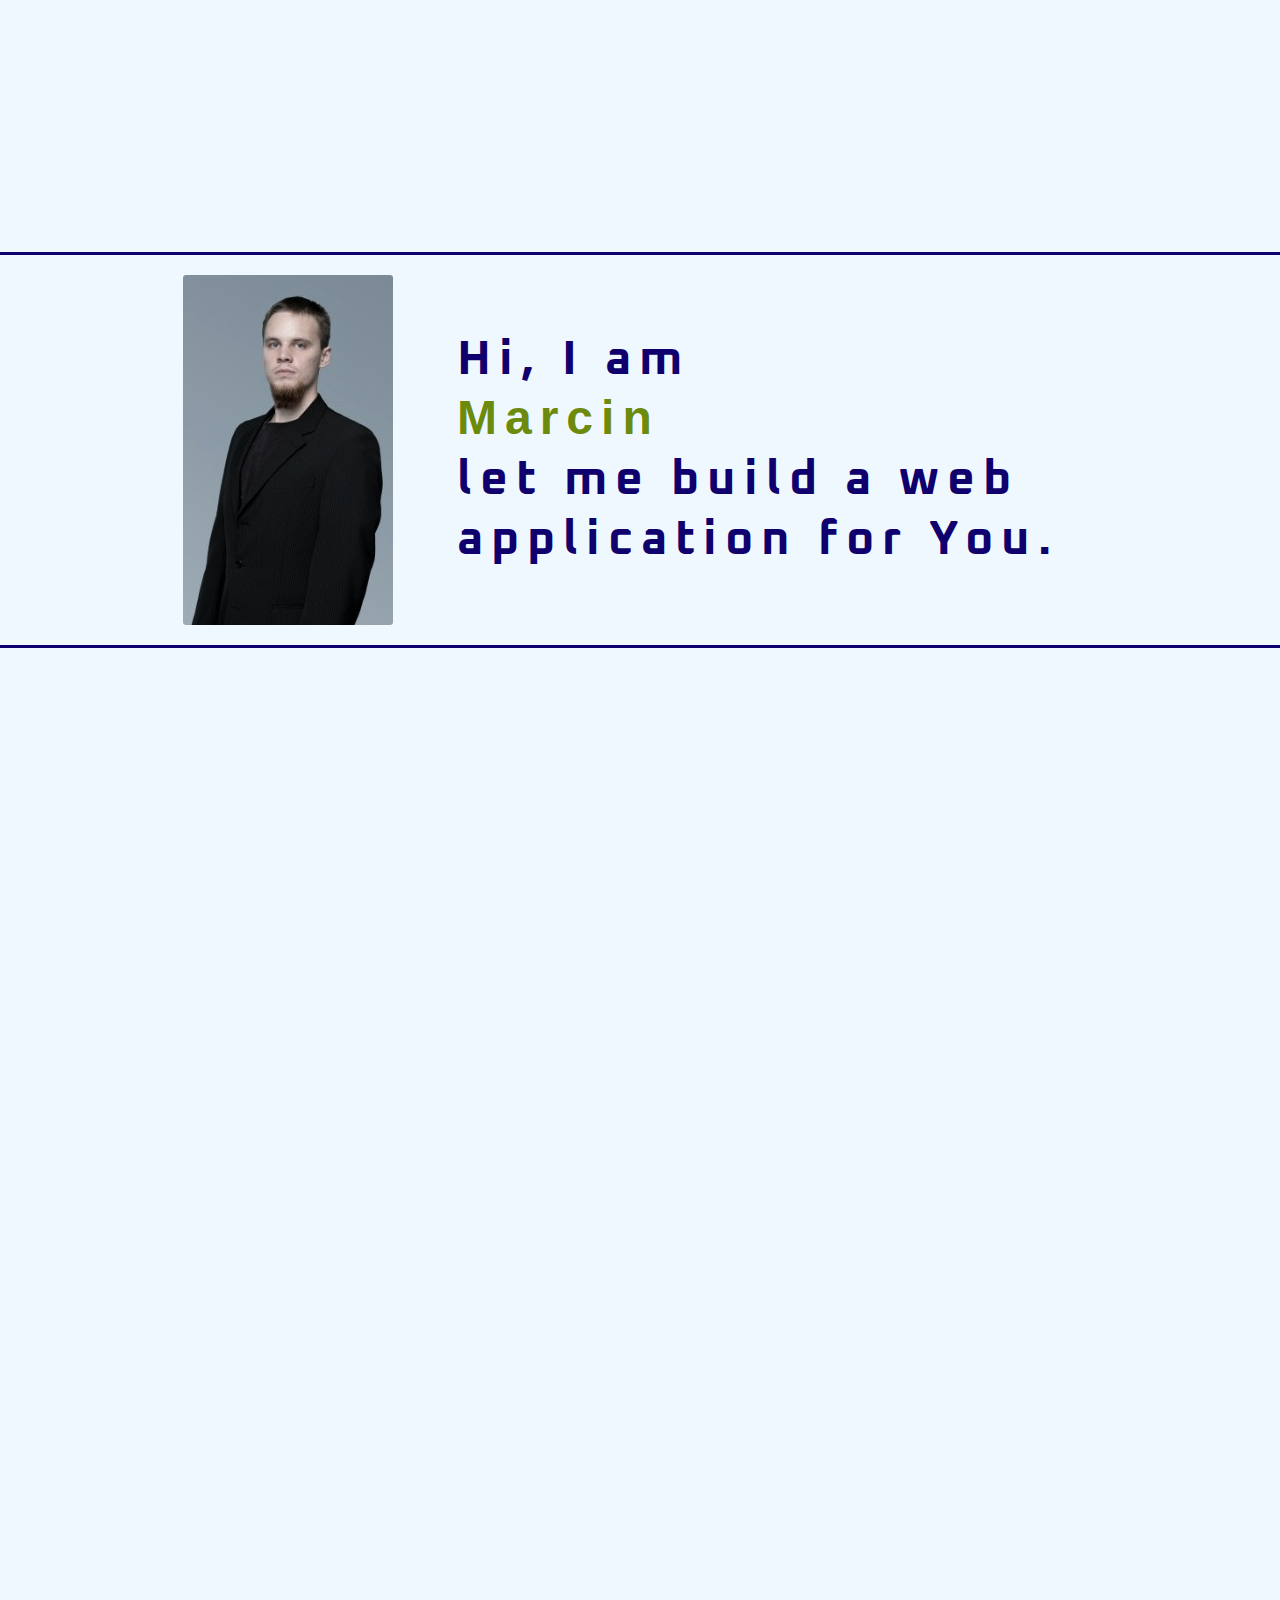
==== commit 7a405234: "Major rework, theme change" ====
--- a/index.html
+++ b/index.html
@@ -3,7 +3,7 @@
 ////////////////////////////////////////////////////////////////////////////////
 //        Author: Marcin Żemlok
 //         Email: marcinzemlok@gmail.com
-//       Version: 0.7
+//       Version: 0.8
 //
 //   Description: My portfolio page.
 //
@@ -35,6 +35,9 @@
 // [19/03/2020]        Marcin Żemlok
         * Skills section done for now.
         * My work section draft.                                             ///
+--------------------------------------------------------------------------------
+// [13/04/2020]        Marcin Żemlok
+        Theme change.                                                        ///
 /////////////////////////////////////////////////////////////////////////////-->
 <!DOCTYPE html>
 <html lang="en">
@@ -52,7 +55,7 @@
     </head>
 
     <body>
-        <nav id="navigation">
+        <!-- <nav id="navigation">
             <svg>
                 <rect id="nav-progres" />
             </svg>
@@ -62,14 +65,26 @@
                 <div class="nav-button">SKILLS</div>
                 <div class="nav-button">CONTACT</div>
             </div>
-        </nav>
-
-        <div class="section" id="hello-section">
+        </nav> -->
+
+        <!-- <div class="section" id="hello-section">
             <h1>Hello, I am <span class="green-text">Marcin</span>, I love to design and build websites and web
                 applications ;)</h1>
+        </div> -->
+
+        <div class="section" id="hello-section">
+            <div id="main-header">
+                <div id="crop-profile-photo">
+                    <img src="img/my-profile-photo.png">
+                </div>
+                <h1>
+                    Hi, I am<br><span class="green-text">Marcin</span><br>
+                    let me build a web application for You.
+                </h1>
+            </div>
         </div>
 
-        <div class="section" id="about-section">
+        <!-- <div class="section" id="about-section">
             <svg id="timeline">
                 <rect x="10%" y="10%" width="80%" height="2px" />
                 <circle x="0" y="0" id="timeline-point-1" data-icon="default-icon" data-card="default-card" />
@@ -209,8 +224,163 @@
                     </p>
                 </div>
             </div>
-
-            <!-- TODO About me cards -->
+        </div> -->
+
+        <div class="section" id="about-section">
+            <!-- <svg id="timeline">
+                <rect x="10%" y="10%" width="80%" height="2px" />
+                <circle x="0" y="0" id="timeline-point-1" data-icon="default-icon" data-card="default-card" />
+                <path />
+                <circle x="0" y="0" id="timeline-point-2" data-icon="technical-icon" data-card="technical-card" />
+                <path />
+                <circle x="0" y="0" id="timeline-point-4" data-icon="university-icon" data-card="university-card" />
+                <path />
+                <circle x="0" y="0" id="timeline-point-5" data-icon="test-icon" data-card="test-card" />
+                <path />
+            </svg>
+            <img src="" id="default-icon" style="display: none;" />
+            <img src="img/technical-white.png" id="technical-icon" />
+            <img src="img/university-white.png" id="university-icon" />
+            <img src="img/test-white.png" id="test-icon" /> -->
+
+            <div id="timeline">
+                <div class="timeline-point">
+                    <a href="#default-card"></a>
+                </div>
+                <div class="timeline-point">
+                    <a href="#technical-card"></a>
+                </div>
+                <div class="timeline-point">
+                    <a href="#university-card"></a>
+                </div>
+                <div class="timeline-point">
+                    <a href="#test-card"></a>
+                </div>
+            </div>
+
+            <div class="about-me-card" id="default-card">
+                <div style="box-shadow: none; background-color: rgba(0, 0, 0, 0);">
+                    <h1>
+                        ABOUT <span class="green-text">ME</span>
+                    </h1>
+                    <p>
+                        I have always loved programming. As a kid I was really into technical stuff, tearing apart all
+                        electronics toys and trying to rebuild them (99% of the time with no success).
+                    </p>
+                    <br>
+                    <p>
+                        This passion led me to technical shool in my city where I was learning to become electronics
+                        technician. In that time, having around 17 years old, I began my first experiments with
+                        programming.
+                    </p>
+                    <br>
+                    <p>
+                        My journey with code started from learning C++, using whatever I could find on the internet.
+                        Than my hunger of knowledge forced me to learn other languages.
+                    </p>
+                    <br>
+                    <p>
+                        For five years I have been studying electronics and computer science on the Silesian University
+                        of Technology. That was the time when I gained a lot of knowledge and also met my wife.
+                    </p>
+                    <br>
+                    <p>
+                        Today I am working for international company in automotive industry as an software tester.
+                        Working with code is my daily basis such as making my life easier by automating as much of my
+                        work as possible.
+                    </p>
+                    <br>
+                    <p>
+                        If you want to know more about me feel free to hover other dots on my timeline.
+                    </p>
+                </div>
+            </div>
+            <div class="about-me-card" id="technical-card">
+                <div>
+                    <h2>
+                        Technical shool <span class="green-text">(2010 - 2014)</span>
+                    </h2>
+                    <br>
+                    <p>
+                        After finishing primary education I decided to learn electronics. There was a technical shool in
+                        my city which offered just that. For four years I have been learning about flow of the current,
+                        electronics elements, circuits and semiconductors. But even if I really liked electronics
+                        something
+                        started to pull me to programing.
+                    </p>
+                    <br>
+                    <p>
+                        So I began to learn programming on my own. I started from C++ since that was more tempting
+                        programming language I knew except of ASSEMBLER. And so, as always when you are beginning
+                        something new I struggled a lot to force my very simple programs to work. I gave up idea of
+                        becoming programmer and 6 moths later started to learn again, with more humility. And than it
+                        clicked.
+                    </p>
+                    <br>
+                    <p>
+                        Another big moment in my coding life was when I discovered micro controllers programming.
+                        Finally I
+                        could bring my code to physical world. And so I started to create fairly simple circuits with
+                        some buttons, displays and motors to see what this little blocks are capable of.
+                    </p>
+                </div>
+            </div>
+            <div class="about-me-card" id="university-card">
+                <div>
+                    <h2>
+                        Silesian University of Technology <span class="green-text">(2014 - 2019)</span>
+                    </h2>
+                    <br>
+                    <p>
+                        For my primary field of study I have chosen electronics and telecommunication. Mostly because I
+                        had experience in tis field and because all my best friends chose it.
+                    </p>
+                    <br>
+                    <p>
+                        This studies included some coding lessons so I was specially exited with those. Nonetheless most
+                        of
+                        the time I was spending calculating circuits again. And so, on the second year I have joined
+                        science club.
+                    </p>
+                    <br>
+                    <p>
+                        That was the place where I could combine my knowledge of electronics and passion for programming
+                        by building robots. Two or three times a year we were taking part in competition (classical
+                        robo-sumo). We never won, but it was great fun.
+                    </p>
+                    <br>
+                    <p>
+                        For my master studies I have finally chosen computer science with specialty of internet and
+                        network technologies. I finally studied about algorithms, AI, databases and so on. And that was
+                        the time when I have decided to work to become a web developer.
+                    </p>
+                </div>
+            </div>
+            <div class="about-me-card" id="test-card">
+                <div>
+                    <h2>
+                        Aptiv Services Poland <span class="green-text">(2017 - now)</span>
+                    </h2>
+                    <br>
+                    <p>
+                        During studying electronics I started intern in international automotive company. This intern
+                        last for almost 2 years (until I finished study). That was the time of gaining a ton of
+                        experience in work, programming, problem solving and code development. It forced me to learn new
+                        languages, tools and methodologies but also teamwork.
+                    </p>
+                    <br>
+                    <p>
+                        After two years of intern I got a job as an software tester. It is very challenging work which
+                        requires huge programming knowledge, huge knowledge of the system under test and great attention
+                        to details.
+                    </p>
+                    <br>
+                    <p>
+                        Still, even if this work gives me a lot of satisfaction I don't feel it to be my final shore.
+                        And so I am spending my free time to work my way up to become web developer.
+                    </p>
+                </div>
+            </div>
         </div>
 
         <div class="section" id="skills-section">
@@ -302,6 +472,21 @@
                     <a href="https://github.com/MarcinZemlok/MyHomePage">
                         <img src="./img/github.png" alt="GitHub">
                     </a>
+                </div>
+            </div>
+            <div class="work-card">
+                <img src="./img/tmpskill.png" alt="">
+                <h2>
+                    StockApp
+                </h2>
+                <p>
+                    My stock app description.
+                </p>
+                <div class="links">
+                    <a href="https://github.com/MarcinZemlok/MyHomePage">
+                        <img src="./img/github.png" alt="GitHub">
+                    </a>
+                    <a href="#">GoogleStore</a>
                 </div>
             </div>
         </div>
--- a/styles/style.css
+++ b/styles/style.css
@@ -3,7 +3,7 @@
 //============================================================================//
 //        Author: Marcin Żemlok
 //         Email: marcinzemlok@gmail.com
-//       Version: 0.7
+//       Version: 0.8
 //
 //   Description: My portfolio website
 //
@@ -35,27 +35,42 @@
 // [19/03/2020]        Marcin Żemlok
         * Skills section done for now.
         * My work section draft.                                             ///
+--------------------------------------------------------------------------------
+// [13/04/2020]        Marcin Żemlok
+        Theme change.                                                        ///
 //////////////////////////////////////////////////////////////////////////////*/
 *, *::before, *::after {
     border: none;
     margin: 0;
     padding: 0;
 
-    color: rgb(220, 220, 220);
+    color: rgb(16, 0, 109);
     font-family: sans-serif;
 }
 
 /*///////////////////////////////////////////////////////////////////////////*/
 /*/ GENERAL                                                                /*/
 /*/////////////////////////////////////////////////////////////////////////*/
+html {
+    overflow: hidden;
+}
+
 body {
-    background-image: url(../img/steel-backgrould.jpg);
+    /* background-image: url(../img/steel-backgrould.jpg);
     background-repeat: repeat-y;
     background-size: cover;
-    background-attachment: fixed;
-}
-
-body::before {
+    background-attachment: fixed; */
+    background-color: aliceblue;
+
+    overflow-x: hidden;
+    overflow-y: scroll;
+    height: 100vh;
+    /* scroll-snap-type: mandatory;
+    scroll-snap-points-y: repeat(100vh); */
+    scroll-snap-type: y mandatory;
+}
+
+/* body::before {
     height: 100vh;
     width: 100vw;
 
@@ -67,7 +82,7 @@
     background-color: rgba(0, 0, 0, 0.6);
 
     z-index: -1;
-}
+} */
 
 /*///////////////////////////////////////////////////////////////////////////*/
 /*/ COMMON                                                                 /*/
@@ -178,7 +193,9 @@
 .section {
     height: 100vh;
 
-    padding: 0 10%;
+    scroll-snap-align: start;
+
+    /* padding: 0 10%; */
 }
 
 /*****************/
@@ -188,6 +205,43 @@
     display: flex;
     justify-content: center;
     align-items: center;
+}
+
+#main-header {
+    padding: 20px 0;
+
+    display: flex;
+    justify-content: center;
+    align-items: center;
+
+    border-top: 3px solid;
+    border-bottom: 3px solid;
+}
+
+#main-header h1 {
+    max-width: 50%;
+
+    text-align: left;
+}
+
+#crop-profile-photo {
+    height: 350px;
+    width: 210px;
+
+    margin-right: 5%;
+
+    overflow: hidden;
+
+    border-radius: 3px;
+}
+
+#crop-profile-photo img {
+    width: 300px;
+
+    margin-top: -70px;
+    margin-left: -50px;
+
+    filter: grayscale(40%);
 }
 
 /*****************/
@@ -201,12 +255,37 @@
 }
 
 /* TIMELINE */
-#timeline {
+/* #timeline {
     height: 50%;
     width: 100%;
 
     position: relative;
     z-index: 2;
+} */
+#timeline {
+    height: 100vh;
+
+    position: absolute;
+    top: 0;
+    left: 0;
+    z-index: 1;
+
+    display: flex;
+    flex-direction: column;
+    justify-content: space-around;
+
+    /* border: 1px solid; */
+}
+
+.timeline-point a {
+    height: 50px;
+    width: 50px;
+
+    display: block;
+
+    background-color: rgba(0, 0, 0, 0.329);
+
+    border-radius: 0 25px 25px 0;
 }
 
 #timeline rect, #timeline circle {
@@ -268,10 +347,16 @@
     left: 0;
 
     background-size: cover;
+    background-color: aliceblue;
+    background-blend-mode: screen;
     opacity: 0;
 
     transition: opacity 0.5s;
 
+}
+
+.about-me-card:target {
+    opacity: 1;
 }
 
 .about-me-card > div {
@@ -283,8 +368,9 @@
     left: 50%;
     transform: translate(-50%, -50%);
 
-    background-color: rgba(0, 0, 0, 0.7);
-    box-shadow: 0 1px 3px 0 rgba(255, 255, 255, 1);
+    /* background-color: rgba(255, 255, 255, 0.7); */
+    background-color: none;
+    box-shadow: 0 1px 5px 0 rgba(100, 100, 100, 1);
 }
 
 .about-me-card p {
@@ -337,7 +423,7 @@
 }
 
 .skill-card:hover {
-    box-shadow: 0 2px 4px 0 rgba(255, 255, 255, .5);
+    box-shadow: 0 1px 5px 0 rgba(100, 100, 100, 1);
 }
 
 .skill-card:nth-child(odd) img {
@@ -371,6 +457,9 @@
 /****************/
 /* WORK SECTION */
 /****************/
+#work-section {
+    flex-direction: column;
+}
 /* SKILL CARDS */
 .work-card {
     width: 80%;
@@ -457,6 +546,7 @@
     flex-direction: column;
     flex-wrap: wrap;
     justify-content: space-around;
+    scroll-snap-align: end;
 
     background-color: black;
 }
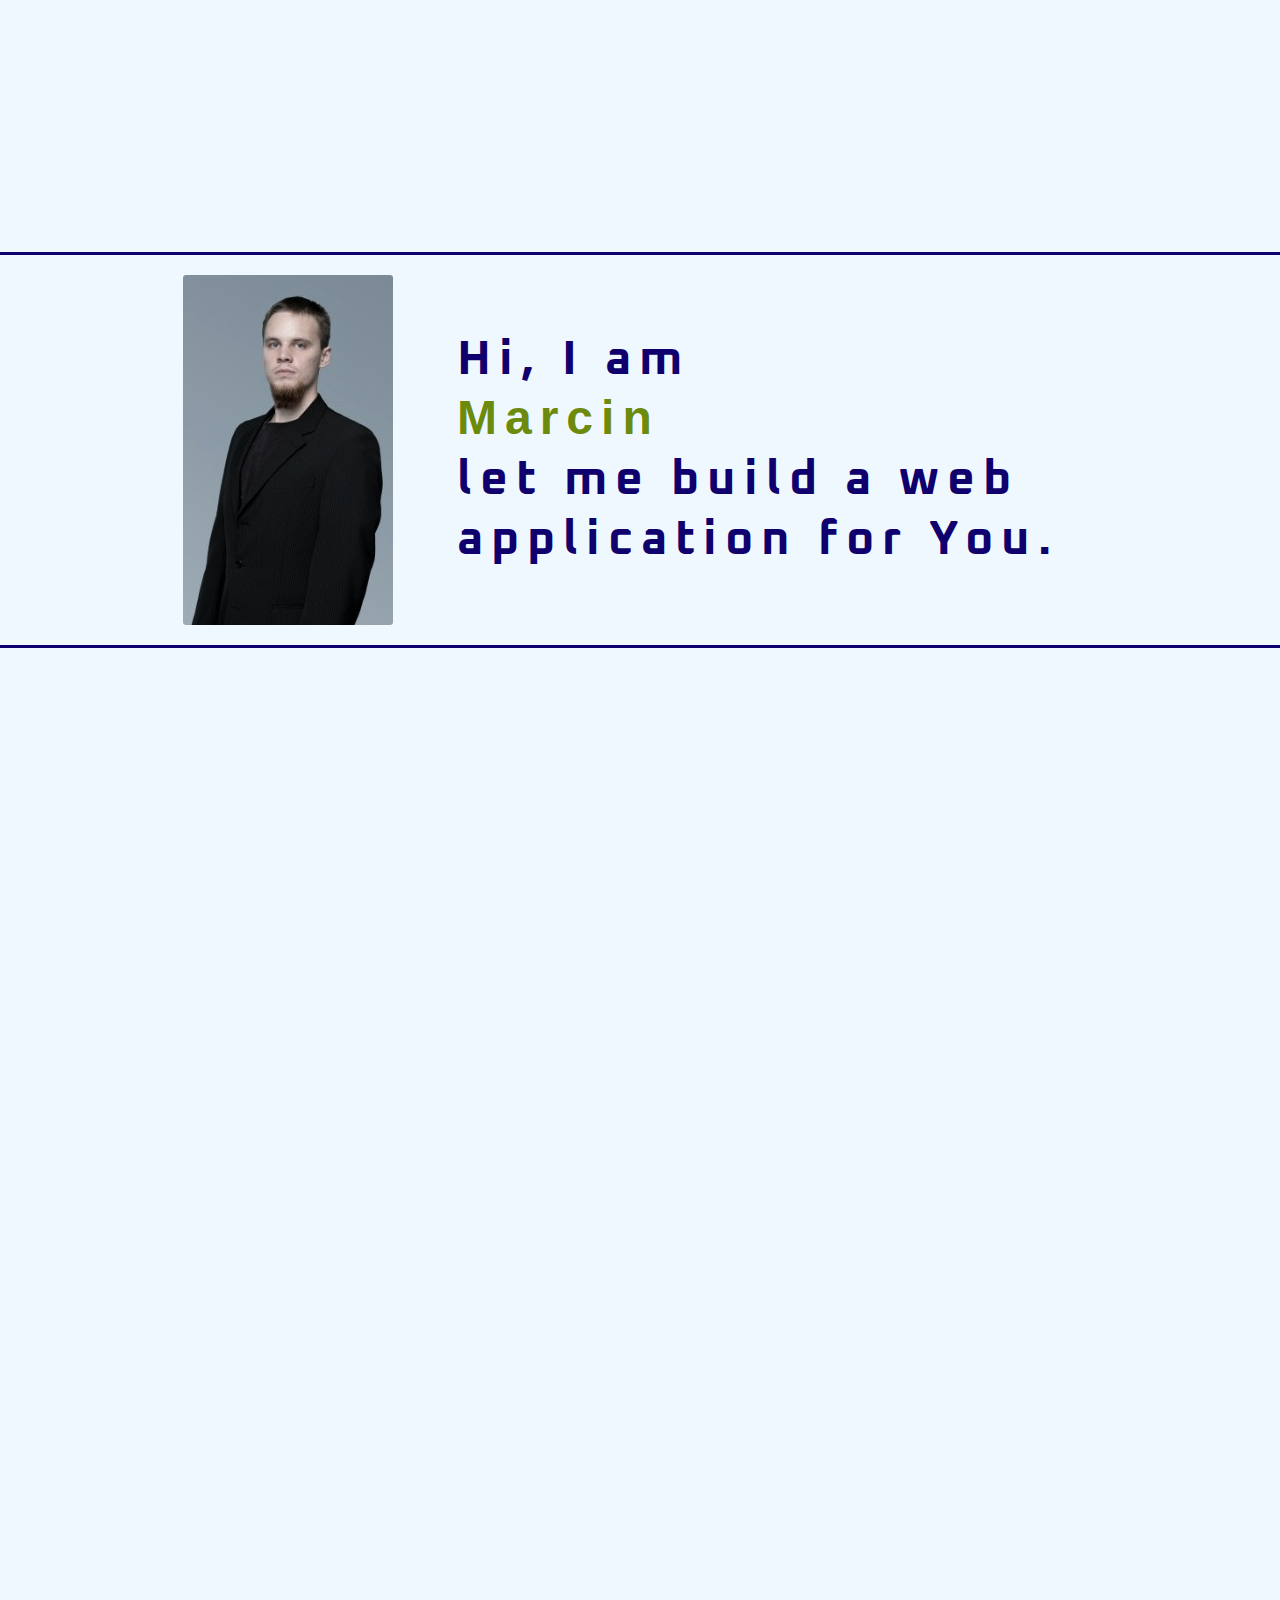
==== commit f9b0a640: "Changes in contact section." ====
--- a/index.html
+++ b/index.html
@@ -3,41 +3,13 @@
 ////////////////////////////////////////////////////////////////////////////////
 //        Author: Marcin Żemlok
 //         Email: marcinzemlok@gmail.com
-//       Version: 0.8
+//       Version: 0.9.5
 //
 //   Description: My portfolio page.
 //
 // Creation date: 29/02/2020
 ================================== CHANGE LOG ==================================
-// [29/02/2020]        Marcin Żemlok
-        Work start.                                                          ///
---------------------------------------------------------------------------------
-// [01/03/2020]        Marcin Żemlok
-        Established navigation concept.                                      ///
---------------------------------------------------------------------------------
-// [04/03/2020]        Marcin Żemlok
-        Timeline draft in ABOUT ME section.                                  ///
---------------------------------------------------------------------------------
-// [09/03/2020]        Marcin Żemlok
-        Basic timeline done.                                                 ///
---------------------------------------------------------------------------------
-// [14/03/2020]        Marcin Żemlok
-        * Timeline done.
-        * About me section done.                                             ///
---------------------------------------------------------------------------------
-// [15/03/2020]        Marcin Żemlok
-        * Moved navbar to the top.
-        * Skills section, basic content.                                     ///
---------------------------------------------------------------------------------
-// [17/03/2020]        Marcin Żemlok
-        Footer section.                                                      ///
---------------------------------------------------------------------------------
-// [19/03/2020]        Marcin Żemlok
-        * Skills section done for now.
-        * My work section draft.                                             ///
---------------------------------------------------------------------------------
-// [13/04/2020]        Marcin Żemlok
-        Theme change.                                                        ///
+
 /////////////////////////////////////////////////////////////////////////////-->
 <!DOCTYPE html>
 <html lang="en">
@@ -491,40 +463,53 @@
             </div>
         </div>
 
-        <div class="section" id="contact-section">
-            Lorem ipsum dolor sit amet, consectetur adipiscing elit. Cras sed odio facilisis, aliquet massa sed, lacinia
-            nisi. Maecenas arcu velit, fringilla at ipsum nec, consectetur suscipit nunc. Quisque maximus convallis
-            efficitur. Phasellus ut metus porttitor, sodales lacus eget, dignissim tellus. In hac habitasse platea
-            dictumst. Proin a tincidunt mauris. Proin quis efficitur lacus.
+        <div id="contact-section">
+            <form action="mailto:marcinzemlok@gmail.com?subject=Probably job offer :)"
+                method="post"
+                enctype="text/plain">
+                    <textarea name="mail-content"
+                        cols="40"
+                        rows="20"
+                        placeholder="Your message..."></textarea>
+                    <div>
+                        <input type="name" name="name"
+                            placeholder="Your name"><br>
+                        <!-- <input type="email" name="email"
+                            placeholder="Your e-mail address"><br> -->
+                        <input type="tel" name="phone"
+                            placeholder="Your phone number"><br>
+                        <input type="submit" value="SEND">
+                    </div>
+            </form>
+
+            <footer>
+                <div>
+                    E-mail: <a href="mailto:marcinzemlok@gmail.com">
+                        marcinzemlok@gmail.com
+                    </a><br>
+                    Phone: <a href="tel:+48510481973">
+                        +48510481973
+                    </a>
+                </div>
+                <div>
+                    <div>
+                        <a href="https://www.facebook.com/mzemlok">
+                            <img src="./img/facebook.png" alt="Facebook">
+                        </a>
+                        <a href="https://github.com/MarcinZemlok">
+                            <img src="./img/github.png" alt="GitHub">
+                        </a>
+                        <a href="https://www.linkedin.com/in/marcin-%C5%BCemlok-a70039151/">
+                            <img src="./img/linkedin.png" alt="Linkedin">
+                        </a>
+                    </div>
+                    This work is licensed under a
+                    <a rel="license" href="http://creativecommons.org/licenses/by-sa/4.0/">
+                        Creative Commons Attribution-ShareAlike 4.0 International License
+                    </a>.
+                </div>
+            </footer>
         </div>
-
-        <footer>
-            <div>
-                <a href="https://www.facebook.com/mzemlok">
-                    <img src="./img/facebook.png" alt="Facebook">
-                </a>
-                <a href="https://github.com/MarcinZemlok">
-                    <img src="./img/github.png" alt="GitHub">
-                </a>
-                <a href="https://www.linkedin.com/in/marcin-%C5%BCemlok-a70039151/">
-                    <img src="./img/linkedin.png" alt="Linkedin">
-                </a>
-            </div>
-            <div>
-                E-mail: <a href="mailto:marcinzemlok@gmail.com">
-                    marcinzemlok@gmail.com
-                </a><br>
-                Phone: <a href="tel:+48510481973">
-                    +48510481973
-                </a>
-            </div>
-            <div>
-                This work is licensed under a
-                <a rel="license" href="http://creativecommons.org/licenses/by-sa/4.0/">
-                    Creative Commons Attribution-ShareAlike 4.0 International License
-                </a>.
-            </div>
-        </footer>
 
         <script src="js/index.js"></script>
     </body>
--- a/styles/style.css
+++ b/styles/style.css
@@ -3,41 +3,13 @@
 //============================================================================//
 //        Author: Marcin Żemlok
 //         Email: marcinzemlok@gmail.com
-//       Version: 0.8
+//       Version: 0.9
 //
 //   Description: My portfolio website
 //
 // Creation date: 29/02/2020
 ================================= CHANGE LOG ===================================
-// [29/02/2020]        Marcin Żemlok
-        Initial draft.                                                       ///
---------------------------------------------------------------------------------
-// [01/03/2020]        Marcin Żemlok
-        Established navigation concept.                                      ///
---------------------------------------------------------------------------------
-// [04/03/2020]        Marcin Żemlok
-        Timeline styling draft.                                              ///
---------------------------------------------------------------------------------
-// [09/03/2020]        Marcin Żemlok
-        Basic timeline done.                                                 ///
---------------------------------------------------------------------------------
-// [14/03/2020]        Marcin Żemlok
-        * Full timeline done.
-        * About me page done.                                                ///
---------------------------------------------------------------------------------
-// [15/03/2020]        Marcin Żemlok
-        * Moved navbar to the top.
-        * Skills section styling.                                            ///
---------------------------------------------------------------------------------
-// [17/03/2020]        Marcin Żemlok
-        Footer section.                                                      ///
---------------------------------------------------------------------------------
-// [19/03/2020]        Marcin Żemlok
-        * Skills section done for now.
-        * My work section draft.                                             ///
---------------------------------------------------------------------------------
-// [13/04/2020]        Marcin Żemlok
-        Theme change.                                                        ///
+
 //////////////////////////////////////////////////////////////////////////////*/
 *, *::before, *::after {
     border: none;
@@ -67,7 +39,7 @@
     height: 100vh;
     /* scroll-snap-type: mandatory;
     scroll-snap-points-y: repeat(100vh); */
-    scroll-snap-type: y mandatory;
+    scroll-snap-type: y proximity;
 }
 
 /* body::before {
@@ -460,6 +432,7 @@
 #work-section {
     flex-direction: column;
 }
+
 /* SKILL CARDS */
 .work-card {
     width: 80%;
@@ -536,19 +509,97 @@
 }
 
 /*////////////////////////////////////////////////////////////////////////////*/
+/*/ CONTACT                                                                 /*/
+/*//////////////////////////////////////////////////////////////////////////*/
+
+#contact-section {
+    display: flex;
+    /* flex-direction: column; */
+    justify-content: flex-end;
+
+    scroll-snap-align: end;
+}
+
+#contact-section form {
+    /* height: 100%; */
+    max-width: 100%;
+
+    margin: 50px 0;
+
+    flex: 1;
+
+    display: flex;
+    flex-direction: column;
+    justify-content: center;
+    align-items: center;
+}
+
+#contact-section form * {
+    color: black;
+}
+
+#contact-section form *:focus {
+    outline: none;
+}
+
+#contact-section form textarea {
+    /* margin-right: 20px; */
+    /* margin-bottom: -4px; */
+    padding: 10px;
+
+    resize: none;
+
+    font-size: 0.9rem;
+
+    /* box-shadow: 0 1px 5px 0 rgba(100, 100, 100, 1); */
+}
+
+#contact-section form div {
+    width: 355px;
+}
+
+#contact-section form input {
+    /* margin-bottom: 10px; */
+    box-sizing: border-box;
+
+    width: 100%;
+    padding: 5px;
+
+    resize: none;
+
+    font-size: 1rem;
+
+    /* box-shadow: 0 1px 5px 0 rgba(100, 100, 100, 1); */
+}
+
+#contact-section form input[type="submit"] {
+    padding: 10px;
+    background-image: linear-gradient(aliceblue, 40%, #6c8a0c);
+
+    border-radius: 5px;
+}
+
+#contact-section form input[type="submit"]:hover {
+    cursor: pointer;
+}
+
+/*////////////////////////////////////////////////////////////////////////////*/
 /*/ FOOTER                                                                  /*/
 /*//////////////////////////////////////////////////////////////////////////*/
 footer {
-    padding: 30px 0;
+    max-width: 30%;
+
+    padding: 30px 20px;
 
     align-content: space-around;
     display: flex;
     flex-direction: column;
     flex-wrap: wrap;
-    justify-content: space-around;
-    scroll-snap-align: end;
-
-    background-color: black;
+    justify-content: flex-end;
+
+    border-left: 1px solid black;
+
+    /* background-color: black; */
 }
 
 footer div{
@@ -559,13 +610,12 @@
     width: 32px;
 }
 
-footer div + div{
-    margin-top: 30px;
+footer div div a + a {
+    margin-left: 10px;
 }
 
 footer div:first-child {
-    display: inherit;
-    justify-content: space-around;
+    flex: 1;
 }
 
 footer div:last-child {
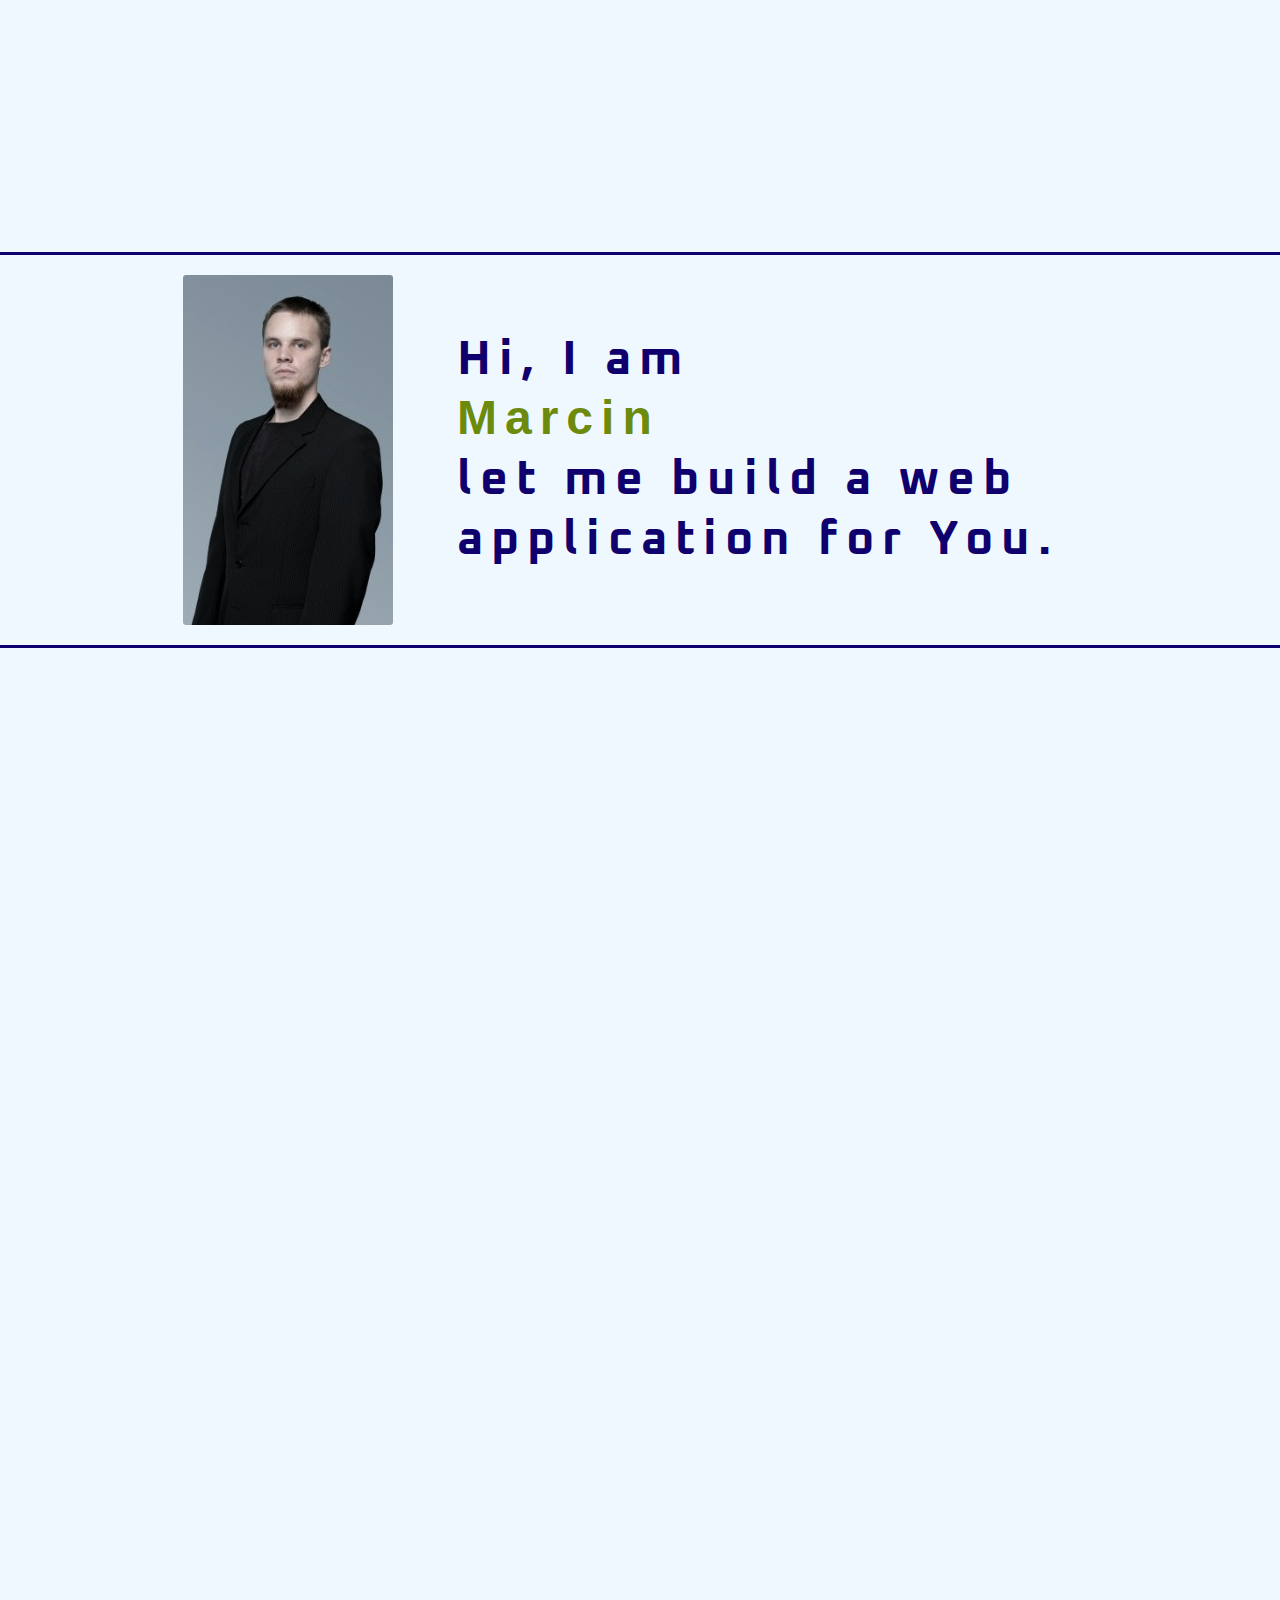
==== commit 58b287b7: "Fixed first card in about me section" ====
--- a/index.html
+++ b/index.html
@@ -199,21 +199,6 @@
         </div> -->
 
         <div class="section" id="about-section">
-            <!-- <svg id="timeline">
-                <rect x="10%" y="10%" width="80%" height="2px" />
-                <circle x="0" y="0" id="timeline-point-1" data-icon="default-icon" data-card="default-card" />
-                <path />
-                <circle x="0" y="0" id="timeline-point-2" data-icon="technical-icon" data-card="technical-card" />
-                <path />
-                <circle x="0" y="0" id="timeline-point-4" data-icon="university-icon" data-card="university-card" />
-                <path />
-                <circle x="0" y="0" id="timeline-point-5" data-icon="test-icon" data-card="test-card" />
-                <path />
-            </svg>
-            <img src="" id="default-icon" style="display: none;" />
-            <img src="img/technical-white.png" id="technical-icon" />
-            <img src="img/university-white.png" id="university-icon" />
-            <img src="img/test-white.png" id="test-icon" /> -->
 
             <div id="timeline">
                 <div class="timeline-point">
@@ -230,6 +215,92 @@
                 </div>
             </div>
 
+            <div class="about-me-card" id="technical-card">
+                <div>
+                    <h2>
+                        Technical shool <span class="green-text">(2010 - 2014)</span>
+                    </h2>
+                    <br>
+                    <p>
+                        After finishing primary education I decided to learn electronics. There was a technical shool in
+                        my city which offered just that. For four years I have been learning about flow of the current,
+                        electronics elements, circuits and semiconductors. But even if I really liked electronics
+                        something
+                        started to pull me to programing.
+                    </p>
+                    <br>
+                    <p>
+                        So I began to learn programming on my own. I started from C++ since that was more tempting
+                        programming language I knew except of ASSEMBLER. And so, as always when you are beginning
+                        something new I struggled a lot to force my very simple programs to work. I gave up idea of
+                        becoming programmer and 6 moths later started to learn again, with more humility. And than it
+                        clicked.
+                    </p>
+                    <br>
+                    <p>
+                        Another big moment in my coding life was when I discovered micro controllers programming.
+                        Finally I
+                        could bring my code to physical world. And so I started to create fairly simple circuits with
+                        some buttons, displays and motors to see what this little blocks are capable of.
+                    </p>
+                </div>
+            </div>
+            <div class="about-me-card" id="university-card">
+                <div>
+                    <h2>
+                        Silesian University of Technology <span class="green-text">(2014 - 2019)</span>
+                    </h2>
+                    <br>
+                    <p>
+                        For my primary field of study I have chosen electronics and telecommunication. Mostly because I
+                        had experience in tis field and because all my best friends chose it.
+                    </p>
+                    <br>
+                    <p>
+                        This studies included some coding lessons so I was specially exited with those. Nonetheless most
+                        of
+                        the time I was spending calculating circuits again. And so, on the second year I have joined
+                        science club.
+                    </p>
+                    <br>
+                    <p>
+                        That was the place where I could combine my knowledge of electronics and passion for programming
+                        by building robots. Two or three times a year we were taking part in competition (classical
+                        robo-sumo). We never won, but it was great fun.
+                    </p>
+                    <br>
+                    <p>
+                        For my master studies I have finally chosen computer science with specialty of internet and
+                        network technologies. I finally studied about algorithms, AI, databases and so on. And that was
+                        the time when I have decided to work to become a web developer.
+                    </p>
+                </div>
+            </div>
+            <div class="about-me-card" id="test-card">
+                <div>
+                    <h2>
+                        Aptiv Services Poland <span class="green-text">(2017 - now)</span>
+                    </h2>
+                    <br>
+                    <p>
+                        During studying electronics I started intern in international automotive company. This intern
+                        last for almost 2 years (until I finished study). That was the time of gaining a ton of
+                        experience in work, programming, problem solving and code development. It forced me to learn new
+                        languages, tools and methodologies but also teamwork.
+                    </p>
+                    <br>
+                    <p>
+                        After two years of intern I got a job as an software tester. It is very challenging work which
+                        requires huge programming knowledge, huge knowledge of the system under test and great attention
+                        to details.
+                    </p>
+                    <br>
+                    <p>
+                        Still, even if this work gives me a lot of satisfaction I don't feel it to be my final shore.
+                        And so I am spending my free time to work my way up to become web developer.
+                    </p>
+                </div>
+            </div>
             <div class="about-me-card" id="default-card">
                 <div style="box-shadow: none; background-color: rgba(0, 0, 0, 0);">
                     <h1>
@@ -267,92 +338,6 @@
                     </p>
                 </div>
             </div>
-            <div class="about-me-card" id="technical-card">
-                <div>
-                    <h2>
-                        Technical shool <span class="green-text">(2010 - 2014)</span>
-                    </h2>
-                    <br>
-                    <p>
-                        After finishing primary education I decided to learn electronics. There was a technical shool in
-                        my city which offered just that. For four years I have been learning about flow of the current,
-                        electronics elements, circuits and semiconductors. But even if I really liked electronics
-                        something
-                        started to pull me to programing.
-                    </p>
-                    <br>
-                    <p>
-                        So I began to learn programming on my own. I started from C++ since that was more tempting
-                        programming language I knew except of ASSEMBLER. And so, as always when you are beginning
-                        something new I struggled a lot to force my very simple programs to work. I gave up idea of
-                        becoming programmer and 6 moths later started to learn again, with more humility. And than it
-                        clicked.
-                    </p>
-                    <br>
-                    <p>
-                        Another big moment in my coding life was when I discovered micro controllers programming.
-                        Finally I
-                        could bring my code to physical world. And so I started to create fairly simple circuits with
-                        some buttons, displays and motors to see what this little blocks are capable of.
-                    </p>
-                </div>
-            </div>
-            <div class="about-me-card" id="university-card">
-                <div>
-                    <h2>
-                        Silesian University of Technology <span class="green-text">(2014 - 2019)</span>
-                    </h2>
-                    <br>
-                    <p>
-                        For my primary field of study I have chosen electronics and telecommunication. Mostly because I
-                        had experience in tis field and because all my best friends chose it.
-                    </p>
-                    <br>
-                    <p>
-                        This studies included some coding lessons so I was specially exited with those. Nonetheless most
-                        of
-                        the time I was spending calculating circuits again. And so, on the second year I have joined
-                        science club.
-                    </p>
-                    <br>
-                    <p>
-                        That was the place where I could combine my knowledge of electronics and passion for programming
-                        by building robots. Two or three times a year we were taking part in competition (classical
-                        robo-sumo). We never won, but it was great fun.
-                    </p>
-                    <br>
-                    <p>
-                        For my master studies I have finally chosen computer science with specialty of internet and
-                        network technologies. I finally studied about algorithms, AI, databases and so on. And that was
-                        the time when I have decided to work to become a web developer.
-                    </p>
-                </div>
-            </div>
-            <div class="about-me-card" id="test-card">
-                <div>
-                    <h2>
-                        Aptiv Services Poland <span class="green-text">(2017 - now)</span>
-                    </h2>
-                    <br>
-                    <p>
-                        During studying electronics I started intern in international automotive company. This intern
-                        last for almost 2 years (until I finished study). That was the time of gaining a ton of
-                        experience in work, programming, problem solving and code development. It forced me to learn new
-                        languages, tools and methodologies but also teamwork.
-                    </p>
-                    <br>
-                    <p>
-                        After two years of intern I got a job as an software tester. It is very challenging work which
-                        requires huge programming knowledge, huge knowledge of the system under test and great attention
-                        to details.
-                    </p>
-                    <br>
-                    <p>
-                        Still, even if this work gives me a lot of satisfaction I don't feel it to be my final shore.
-                        And so I am spending my free time to work my way up to become web developer.
-                    </p>
-                </div>
-            </div>
         </div>
 
         <div class="section" id="skills-section">
@@ -464,6 +449,7 @@
         </div>
 
         <div id="contact-section">
+            <h1>PLEASE FEEL FREE TO DROP <span class="green-text">ME</span> A LINE</h1>
             <form action="mailto:marcinzemlok@gmail.com?subject=Probably job offer :)"
                 method="post"
                 enctype="text/plain">
@@ -484,6 +470,9 @@
 
             <footer>
                 <div>
+                    Marcin Żemlok <br>
+                    Chrzanów, Poland <br>
+                    <hr>
                     E-mail: <a href="mailto:marcinzemlok@gmail.com">
                         marcinzemlok@gmail.com
                     </a><br>
@@ -491,6 +480,7 @@
                         +48510481973
                     </a>
                 </div>
+                <hr>
                 <div>
                     <div>
                         <a href="https://www.facebook.com/mzemlok">
--- a/styles/style.css
+++ b/styles/style.css
@@ -16,6 +16,7 @@
     margin: 0;
     padding: 0;
 
+    text-decoration: none;
     color: rgb(16, 0, 109);
     font-family: sans-serif;
 }
@@ -353,6 +354,14 @@
     opacity: 1;
 }
 
+#default-card {
+    opacity: 1;
+}
+
+.about-me-card:target ~ #default-card {
+    opacity: 0;
+}
+
 #technical-card{
     background-image: url('../img/zeg.jpg');
 }
@@ -513,11 +522,16 @@
 /*//////////////////////////////////////////////////////////////////////////*/
 
 #contact-section {
+    padding: 30px 0;
+
     display: flex;
     /* flex-direction: column; */
     justify-content: flex-end;
+    align-items: center;
 
     scroll-snap-align: end;
+
+    background-color: rgb(16, 0, 109);
 }
 
 #contact-section form {
@@ -525,6 +539,7 @@
     max-width: 100%;
 
     margin: 50px 0;
+    padding-left: 20px;
 
     flex: 1;
 
@@ -551,6 +566,8 @@
 
     font-size: 0.9rem;
 
+    border-radius: 5px 5px 0 0;
+
     /* box-shadow: 0 1px 5px 0 rgba(100, 100, 100, 1); */
 }
 
@@ -574,13 +591,20 @@
 
 #contact-section form input[type="submit"] {
     padding: 10px;
-    background-image: linear-gradient(aliceblue, 40%, #6c8a0c);
-
-    border-radius: 5px;
+    background-image: linear-gradient(white, 40%, aliceblue);
+
+    border-radius: 0 0 5px 5px;
 }
 
 #contact-section form input[type="submit"]:hover {
     cursor: pointer;
+}
+
+#contact-section h1 {
+    padding-left: 20px;
+    max-width: 510px;
+
+    color: aliceblue;
 }
 
 /*////////////////////////////////////////////////////////////////////////////*/
@@ -591,15 +615,19 @@
 
     padding: 30px 20px;
 
-    align-content: space-around;
     display: flex;
     flex-direction: column;
-    flex-wrap: wrap;
-    justify-content: flex-end;
-
-    border-left: 1px solid black;
+    /* align-items: space-around; */
+    flex-wrap: nowrap;
+    /* justify-content: flex-end; */
+
+    border-left: 1px solid aliceblue;
 
     /* background-color: black; */
+}
+
+footer * {
+    color: aliceblue;
 }
 
 footer div{
@@ -611,7 +639,7 @@
 }
 
 footer div div a + a {
-    margin-left: 10px;
+    margin-left: 20px;
 }
 
 footer div:first-child {
@@ -621,3 +649,16 @@
 footer div:last-child {
     font-size: .7rem;
 }
+
+footer div:last-child div {
+    margin-bottom: 15px;
+}
+
+footer hr {
+    width: 50px;
+
+    margin: 20px auto;
+
+    border: none;
+    border-top: 10px dotted aliceblue;
+}
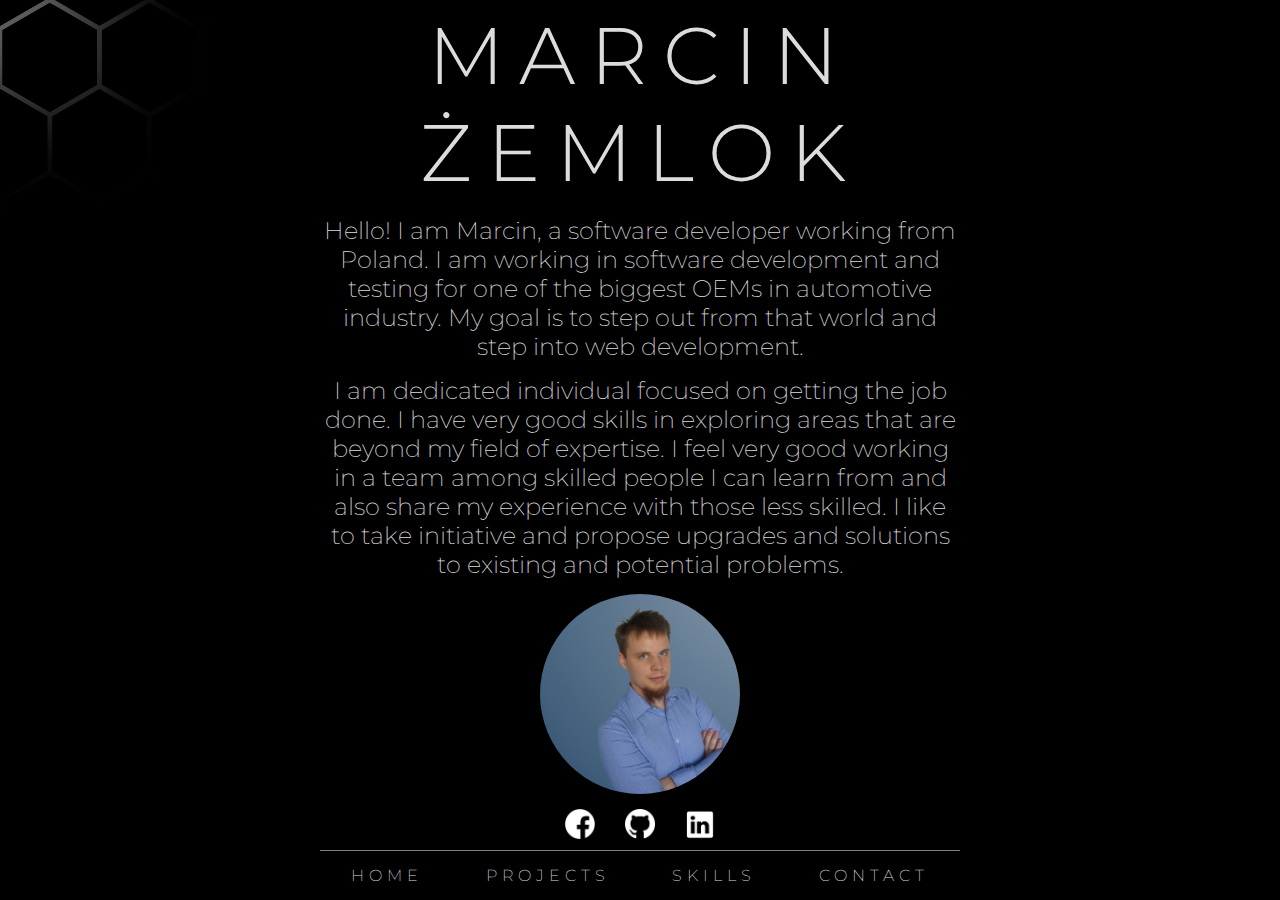
==== commit 973698c2: "Rework: Total rework" ====
--- a/index.html
+++ b/index.html
@@ -1,16 +1,3 @@
-<!--////////////////////////////////////////////////////////////////////////////
-///                                PORTFOLIO                                 ///
-////////////////////////////////////////////////////////////////////////////////
-//        Author: Marcin Żemlok
-//         Email: marcinzemlok@gmail.com
-//       Version: 0.9.5
-//
-//   Description: My portfolio page.
-//
-// Creation date: 29/02/2020
-================================== CHANGE LOG ==================================
-
-/////////////////////////////////////////////////////////////////////////////-->
 <!DOCTYPE html>
 <html lang="en">
 
@@ -19,7 +6,8 @@
         <meta name="viewport" content="width=device-width, initial-scale=1.0">
 
         <!-- FONTS -->
-        <link href="https://fonts.googleapis.com/css?family=Oxanium&display=swap" rel="stylesheet">
+        <link rel="preconnect" href="https://fonts.gstatic.com">
+        <link href="https://fonts.googleapis.com/css2?family=Montserrat:wght@100;200;300&display=swap" rel="stylesheet">
 
         <!-- CSS -->
         <link rel="stylesheet" href="styles/style.css">
@@ -27,481 +15,44 @@
     </head>
 
     <body>
-        <!-- <nav id="navigation">
-            <svg>
-                <rect id="nav-progres" />
-            </svg>
-            <div id="nav-buttons">
-                <div class="nav-button">HOME</div>
-                <div class="nav-button">ABOUT ME</div>
-                <div class="nav-button">SKILLS</div>
-                <div class="nav-button">CONTACT</div>
-            </div>
-        </nav> -->
-
-        <!-- <div class="section" id="hello-section">
-            <h1>Hello, I am <span class="green-text">Marcin</span>, I love to design and build websites and web
-                applications ;)</h1>
-        </div> -->
-
-        <div class="section" id="hello-section">
-            <div id="main-header">
-                <div id="crop-profile-photo">
-                    <img src="img/my-profile-photo.png">
+        <menu>
+            <hr/>
+            <ul>
+                <li><a href="#">HOME</a></li>
+                <li><a href="#">PROJECTS</a></li>
+                <li><a href="#">SKILLS</a></li>
+                <li><a href="#">CONTACT</a></li>
+            </ul>
+        </menu>
+        <section>
+            <div id="hello-section" class="bulls-eye-position">
+                <h1>MARCIN ŻEMLOK</h1>
+                <p>Hello! I am Marcin, a software developer working from Poland.
+                    I am working in software development and testing for one of
+                    the biggest OEMs in automotive industry. My goal is to step out
+                    from that world and step into web development.</p>
+                <p>I am dedicated individual focused on getting the job done. I
+                    have very good skills in exploring areas that are beyond my
+                    field of expertise. I feel very good working in a team among
+                    skilled people I can learn from and also share my experience
+                    with those less skilled. I like to take initiative and propose
+                    upgrades and solutions to existing and potential problems.</p>
+                <div class="standard-round-image-container">
+                    <img class="standard-round-image" src="./img/CV.jpg" alt="Profile image">
                 </div>
-                <h1>
-                    Hi, I am<br><span class="green-text">Marcin</span><br>
-                    let me build a web application for You.
-                </h1>
-            </div>
-        </div>
-
-        <!-- <div class="section" id="about-section">
-            <svg id="timeline">
-                <rect x="10%" y="10%" width="80%" height="2px" />
-                <circle x="0" y="0" id="timeline-point-1" data-icon="default-icon" data-card="default-card" />
-                <path />
-                <circle x="0" y="0" id="timeline-point-2" data-icon="technical-icon" data-card="technical-card" />
-                <path />
-                <circle x="0" y="0" id="timeline-point-4" data-icon="university-icon" data-card="university-card" />
-                <path />
-                <circle x="0" y="0" id="timeline-point-5" data-icon="test-icon" data-card="test-card" />
-                <path />
-            </svg>
-            <img src="" id="default-icon" style="display: none;" />
-            <img src="img/technical-white.png" id="technical-icon" />
-            <img src="img/university-white.png" id="university-icon" />
-            <img src="img/test-white.png" id="test-icon" />
-
-            <div class="about-me-card about-me-card-visible" id="default-card">
-                <div style="box-shadow: none; background-color: rgba(0, 0, 0, 0);">
-                    <h1>
-                        ABOUT <span class="green-text">ME</span>
-                    </h1>
-                    <p>
-                        I have always loved programming. As a kid I was really into technical stuff, tearing apart all
-                        electronics toys and trying to rebuild them (99% of the time with no success).
-                    </p>
-                    <br>
-                    <p>
-                        This passion led me to technical shool in my city where I was learning to become electronics
-                        technician. In that time, having around 17 years old, I began my first experiments with
-                        programming.
-                    </p>
-                    <br>
-                    <p>
-                        My journey with code started from learning C++, using whatever I could find on the internet.
-                        Than my hunger of knowledge forced me to learn other languages.
-                    </p>
-                    <br>
-                    <p>
-                        For five years I have been studying electronics and computer science on the Silesian University
-                        of Technology. That was the time when I gained a lot of knowledge and also met my wife.
-                    </p>
-                    <br>
-                    <p>
-                        Today I am working for international company in automotive industry as an software tester.
-                        Working with code is my daily basis such as making my life easier by automating as much of my
-                        work as possible.
-                    </p>
-                    <br>
-                    <p>
-                        If you want to know more about me feel free to hover other dots on my timeline.
-                    </p>
+                <div id="social-icons">
+                    <a href="#"><img src="./img/facebook.png" alt="Facebook"></a>
+                    <a href="#"><img src="./img/github.png" alt="GIT"></a>
+                    <a href="#"><img src="./img/linkedin.png" alt="LinkedIN"></a>
                 </div>
             </div>
-            <div class="about-me-card" id="technical-card">
-                <div>
-                    <h2>
-                        Technical shool <span class="green-text">(2010 - 2014)</span>
-                    </h2>
-                    <br>
-                    <p>
-                        After finishing primary education I decided to learn electronics. There was a technical shool in
-                        my city which offered just that. For four years I have been learning about flow of the current,
-                        electronics elements, circuits and semiconductors. But even if I really liked electronics
-                        something
-                        started to pull me to programing.
-                    </p>
-                    <br>
-                    <p>
-                        So I began to learn programming on my own. I started from C++ since that was more tempting
-                        programming language I knew except of ASSEMBLER. And so, as always when you are beginning
-                        something new I struggled a lot to force my very simple programs to work. I gave up idea of
-                        becoming programmer and 6 moths later started to learn again, with more humility. And than it
-                        clicked.
-                    </p>
-                    <br>
-                    <p>
-                        Another big moment in my coding life was when I discovered micro controllers programming.
-                        Finally I
-                        could bring my code to physical world. And so I started to create fairly simple circuits with
-                        some buttons, displays and motors to see what this little blocks are capable of.
-                    </p>
-                </div>
-            </div>
-            <div class="about-me-card" id="university-card">
-                <div>
-                    <h2>
-                        Silesian University of Technology <span class="green-text">(2014 - 2019)</span>
-                    </h2>
-                    <br>
-                    <p>
-                        For my primary field of study I have chosen electronics and telecommunication. Mostly because I
-                        had experience in tis field and because all my best friends chose it.
-                    </p>
-                    <br>
-                    <p>
-                        This studies included some coding lessons so I was specially exited with those. Nonetheless most
-                        of
-                        the time I was spending calculating circuits again. And so, on the second year I have joined
-                        science club.
-                    </p>
-                    <br>
-                    <p>
-                        That was the place where I could combine my knowledge of electronics and passion for programming
-                        by building robots. Two or three times a year we were taking part in competition (classical
-                        robo-sumo). We never won, but it was great fun.
-                    </p>
-                    <br>
-                    <p>
-                        For my master studies I have finally chosen computer science with specialty of internet and
-                        network technologies. I finally studied about algorithms, AI, databases and so on. And that was
-                        the time when I have decided to work to become a web developer.
-                    </p>
-                </div>
-            </div>
-            <div class="about-me-card" id="test-card">
-                <div>
-                    <h2>
-                        Aptiv Services Poland <span class="green-text">(2017 - now)</span>
-                    </h2>
-                    <br>
-                    <p>
-                        During studying electronics I started intern in international automotive company. This intern
-                        last for almost 2 years (until I finished study). That was the time of gaining a ton of
-                        experience in work, programming, problem solving and code development. It forced me to learn new
-                        languages, tools and methodologies but also teamwork.
-                    </p>
-                    <br>
-                    <p>
-                        After two years of intern I got a job as an software tester. It is very challenging work which
-                        requires huge programming knowledge, huge knowledge of the system under test and great attention
-                        to details.
-                    </p>
-                    <br>
-                    <p>
-                        Still, even if this work gives me a lot of satisfaction I don't feel it to be my final shore.
-                        And so I am spending my free time to work my way up to become web developer.
-                    </p>
-                </div>
-            </div>
-        </div> -->
-
-        <div class="section" id="about-section">
-
-            <div id="timeline">
-                <div class="timeline-point">
-                    <a href="#default-card"></a>
-                </div>
-                <div class="timeline-point">
-                    <a href="#technical-card"></a>
-                </div>
-                <div class="timeline-point">
-                    <a href="#university-card"></a>
-                </div>
-                <div class="timeline-point">
-                    <a href="#test-card"></a>
-                </div>
-            </div>
-
-            <div class="about-me-card" id="technical-card">
-                <div>
-                    <h2>
-                        Technical shool <span class="green-text">(2010 - 2014)</span>
-                    </h2>
-                    <br>
-                    <p>
-                        After finishing primary education I decided to learn electronics. There was a technical shool in
-                        my city which offered just that. For four years I have been learning about flow of the current,
-                        electronics elements, circuits and semiconductors. But even if I really liked electronics
-                        something
-                        started to pull me to programing.
-                    </p>
-                    <br>
-                    <p>
-                        So I began to learn programming on my own. I started from C++ since that was more tempting
-                        programming language I knew except of ASSEMBLER. And so, as always when you are beginning
-                        something new I struggled a lot to force my very simple programs to work. I gave up idea of
-                        becoming programmer and 6 moths later started to learn again, with more humility. And than it
-                        clicked.
-                    </p>
-                    <br>
-                    <p>
-                        Another big moment in my coding life was when I discovered micro controllers programming.
-                        Finally I
-                        could bring my code to physical world. And so I started to create fairly simple circuits with
-                        some buttons, displays and motors to see what this little blocks are capable of.
-                    </p>
-                </div>
-            </div>
-            <div class="about-me-card" id="university-card">
-                <div>
-                    <h2>
-                        Silesian University of Technology <span class="green-text">(2014 - 2019)</span>
-                    </h2>
-                    <br>
-                    <p>
-                        For my primary field of study I have chosen electronics and telecommunication. Mostly because I
-                        had experience in tis field and because all my best friends chose it.
-                    </p>
-                    <br>
-                    <p>
-                        This studies included some coding lessons so I was specially exited with those. Nonetheless most
-                        of
-                        the time I was spending calculating circuits again. And so, on the second year I have joined
-                        science club.
-                    </p>
-                    <br>
-                    <p>
-                        That was the place where I could combine my knowledge of electronics and passion for programming
-                        by building robots. Two or three times a year we were taking part in competition (classical
-                        robo-sumo). We never won, but it was great fun.
-                    </p>
-                    <br>
-                    <p>
-                        For my master studies I have finally chosen computer science with specialty of internet and
-                        network technologies. I finally studied about algorithms, AI, databases and so on. And that was
-                        the time when I have decided to work to become a web developer.
-                    </p>
-                </div>
-            </div>
-            <div class="about-me-card" id="test-card">
-                <div>
-                    <h2>
-                        Aptiv Services Poland <span class="green-text">(2017 - now)</span>
-                    </h2>
-                    <br>
-                    <p>
-                        During studying electronics I started intern in international automotive company. This intern
-                        last for almost 2 years (until I finished study). That was the time of gaining a ton of
-                        experience in work, programming, problem solving and code development. It forced me to learn new
-                        languages, tools and methodologies but also teamwork.
-                    </p>
-                    <br>
-                    <p>
-                        After two years of intern I got a job as an software tester. It is very challenging work which
-                        requires huge programming knowledge, huge knowledge of the system under test and great attention
-                        to details.
-                    </p>
-                    <br>
-                    <p>
-                        Still, even if this work gives me a lot of satisfaction I don't feel it to be my final shore.
-                        And so I am spending my free time to work my way up to become web developer.
-                    </p>
-                </div>
-            </div>
-            <div class="about-me-card" id="default-card">
-                <div style="box-shadow: none; background-color: rgba(0, 0, 0, 0);">
-                    <h1>
-                        ABOUT <span class="green-text">ME</span>
-                    </h1>
-                    <p>
-                        I have always loved programming. As a kid I was really into technical stuff, tearing apart all
-                        electronics toys and trying to rebuild them (99% of the time with no success).
-                    </p>
-                    <br>
-                    <p>
-                        This passion led me to technical shool in my city where I was learning to become electronics
-                        technician. In that time, having around 17 years old, I began my first experiments with
-                        programming.
-                    </p>
-                    <br>
-                    <p>
-                        My journey with code started from learning C++, using whatever I could find on the internet.
-                        Than my hunger of knowledge forced me to learn other languages.
-                    </p>
-                    <br>
-                    <p>
-                        For five years I have been studying electronics and computer science on the Silesian University
-                        of Technology. That was the time when I gained a lot of knowledge and also met my wife.
-                    </p>
-                    <br>
-                    <p>
-                        Today I am working for international company in automotive industry as an software tester.
-                        Working with code is my daily basis such as making my life easier by automating as much of my
-                        work as possible.
-                    </p>
-                    <br>
-                    <p>
-                        If you want to know more about me feel free to hover other dots on my timeline.
-                    </p>
-                </div>
-            </div>
+        </section>
+        <div id="background">
+            <div id="background-light"></div>
+            <div id="background-overlay"></div>
         </div>
-
-        <div class="section" id="skills-section">
-            <h1> <span class="green-text">MY</span> SKILLS </h1>
-            <div class="skill-card">
-                <img src="./img/htmlcssjs.png" alt="">
-                <h2>
-                    HTML, CSS, JS
-                </h2>
-                <p>
-                    I have acquired high level skills required to implement interface in a way such that it looks and
-                    feels like I want it to. Also I can implement advance logic behind the scenes in plain
-                    JavaScript to give my
-                    interface all functionalities I desire.
-                </p>
-            </div>
-            <div class="skill-card">
-                <img src="./img/cpp.png" alt="">
-                <h2>
-                    C++
-                </h2>
-                <p>
-                    This has been the first programming language I have learned. I have about 10 years of experience in
-                    using it. Also I have finished advanced C++ training led by Sages company.
-                </p>
-            </div>
-            <div class="skill-card">
-                <img src="./img/python.png" alt="">
-                <h2>
-                    Python
-                </h2>
-                <p>
-                    4 years of experience with Python makes me feel good when I can use it in any project. I have
-                    mastered great majority of basic and intermediate concepts and I feel quite comfortable with
-                    advanced side of it.
-                </p>
-            </div>
-            <div class="skill-card">
-                <img src="./img/nodejs.png" alt="">
-                <h2>
-                    NodeJS
-                </h2>
-                <p>
-                    Node JS surprised me with its capability of quick and easy web application implementation. Also
-                    knowledge about variety of packages, which makes work with it even easier, is not alien to me.
-                </p>
-            </div>
-            <div class="skill-card">
-                <img src="./img/mongo.png" alt="">
-                <h2>
-                    Mongodb
-                </h2>
-                <p>
-                    It has been first database engine I was working with in a project. At first concept of
-                    non-relational databases was quite ominous to me but it didn't tok much time before it clicked.
-                </p>
-            </div>
-        </div>
-
-        <div class="section" id="work-section">
-            <h1><span class="green-text">MY</span> WORK</h1>
-            <div class="work-card">
-                <img src="./img/tmpskill.png" alt="">
-                <h2>
-                    TripSplit
-                </h2>
-                <p>
-                    My app which keeps track of my daily work trips.
-                    Lorem ipsum dolor sit amet consectetur adipisicing elit. Maxime, error placeat! Veritatis voluptate ipsum, asperiores praesentium debitis iste. Exercitationem, quod.
-                </p>
-                <div class="links">
-                    <a href="https://github.com/MarcinZemlok/TripSplit">
-                        <img src="./img/github.png" alt="GitHub">
-                    </a>
-                    <a href="http://trip-split-265717.appspot.com/">TripSplit</a>
-                </div>
-            </div>
-            <div class="work-card">
-                <img src="./img/tmpskill.png" alt="">
-                <h2>
-                    MyHomePage
-                </h2>
-                <p>
-                    This is my custom made home page available as Chrome extension.
-                    Lorem ipsum dolor sit amet, consectetur adipisicing elit. Eum earum similique ea necessitatibus molestias vitae, est atque modi quos fugit.
-                </p>
-                <div class="links">
-                    <a href="#">GoogleStore</a>
-                    <a href="https://github.com/MarcinZemlok/MyHomePage">
-                        <img src="./img/github.png" alt="GitHub">
-                    </a>
-                </div>
-            </div>
-            <div class="work-card">
-                <img src="./img/tmpskill.png" alt="">
-                <h2>
-                    StockApp
-                </h2>
-                <p>
-                    My stock app description.
-                </p>
-                <div class="links">
-                    <a href="https://github.com/MarcinZemlok/MyHomePage">
-                        <img src="./img/github.png" alt="GitHub">
-                    </a>
-                    <a href="#">GoogleStore</a>
-                </div>
-            </div>
-        </div>
-
-        <div id="contact-section">
-            <h1>PLEASE FEEL FREE TO DROP <span class="green-text">ME</span> A LINE</h1>
-            <form action="mailto:marcinzemlok@gmail.com?subject=Probably job offer :)"
-                method="post"
-                enctype="text/plain">
-                    <textarea name="mail-content"
-                        cols="40"
-                        rows="20"
-                        placeholder="Your message..."></textarea>
-                    <div>
-                        <input type="name" name="name"
-                            placeholder="Your name"><br>
-                        <!-- <input type="email" name="email"
-                            placeholder="Your e-mail address"><br> -->
-                        <input type="tel" name="phone"
-                            placeholder="Your phone number"><br>
-                        <input type="submit" value="SEND">
-                    </div>
-            </form>
-
-            <footer>
-                <div>
-                    Marcin Żemlok <br>
-                    Chrzanów, Poland <br>
-                    <hr>
-                    E-mail: <a href="mailto:marcinzemlok@gmail.com">
-                        marcinzemlok@gmail.com
-                    </a><br>
-                    Phone: <a href="tel:+48510481973">
-                        +48510481973
-                    </a>
-                </div>
-                <hr>
-                <div>
-                    <div>
-                        <a href="https://www.facebook.com/mzemlok">
-                            <img src="./img/facebook.png" alt="Facebook">
-                        </a>
-                        <a href="https://github.com/MarcinZemlok">
-                            <img src="./img/github.png" alt="GitHub">
-                        </a>
-                        <a href="https://www.linkedin.com/in/marcin-%C5%BCemlok-a70039151/">
-                            <img src="./img/linkedin.png" alt="Linkedin">
-                        </a>
-                    </div>
-                    This work is licensed under a
-                    <a rel="license" href="http://creativecommons.org/licenses/by-sa/4.0/">
-                        Creative Commons Attribution-ShareAlike 4.0 International License
-                    </a>.
-                </div>
-            </footer>
-        </div>
-
-        <script src="js/index.js"></script>
     </body>
-
+    <footer>
+        <script src="./js/index.js"></script>
+    </footer>
 </html>
--- a/styles/style.css
+++ b/styles/style.css
@@ -1,664 +1,210 @@
-/*//////////////////////////////////////////////////////////////////////////////
-///                                PORTFOLIO                                 ///
-//============================================================================//
-//        Author: Marcin Żemlok
-//         Email: marcinzemlok@gmail.com
-//       Version: 0.9
-//
-//   Description: My portfolio website
-//
-// Creation date: 29/02/2020
-================================= CHANGE LOG ===================================
-
-//////////////////////////////////////////////////////////////////////////////*/
 *, *::before, *::after {
     border: none;
     margin: 0;
     padding: 0;
+    box-sizing: border-box;
 
     text-decoration: none;
-    color: rgb(16, 0, 109);
-    font-family: sans-serif;
-}
-
-/*///////////////////////////////////////////////////////////////////////////*/
-/*/ GENERAL                                                                /*/
-/*/////////////////////////////////////////////////////////////////////////*/
+    color: gainsboro;
+    font-family: 'Montserrat', sans-serif;
+    font-weight: 200;
+}
+
 html {
     overflow: hidden;
 }
 
 body {
-    /* background-image: url(../img/steel-backgrould.jpg);
-    background-repeat: repeat-y;
-    background-size: cover;
-    background-attachment: fixed; */
+    height: 100vh;
+
+    overflow-x: hidden;
+    overflow-y: hidden;
+    scroll-snap-type: y proximity;
+
     background-color: aliceblue;
-
-    overflow-x: hidden;
-    overflow-y: scroll;
-    height: 100vh;
-    /* scroll-snap-type: mandatory;
-    scroll-snap-points-y: repeat(100vh); */
-    scroll-snap-type: y proximity;
-}
-
-/* body::before {
-    height: 100vh;
-    width: 100vw;
-
-    position: fixed;
+}
+
+menu {
+    height: 50px;
+    width: 100%;
+
+    display: flex;
+    align-items: center;
+    flex-direction: column;
+    justify-content: start;
+
+    position: absolute;
+    bottom: 0;
+
+    font-weight: 100;
+}
+
+menu hr {
+    width: 50%;
+    border-top: 1px solid gray;
+}
+
+menu ul {
+    height: 100%;
+    width: 50%;
+    min-width: 500px;
+
+    display: flex;
+    justify-content: space-around;
+    align-items: center;
+}
+
+menu ul li {
+    padding: 15px;
+    list-style: none;
+    background-color: rgba(0, 0, 0, 0.9);
+    border-radius: 5px;
+}
+
+menu ul li a {
+    transition: .2s;
+    letter-spacing: 5px;
+}
+
+menu ul li a:hover {
+    font-weight: 300;
+    letter-spacing: normal;
+}
+
+section {
+    height: 100%;
+    width: 50%;
+    min-width: 300px;
+    display: flex;
+    justify-content: center;
+    margin: 0 auto;
+    padding-bottom: 50px;
+}
+
+#hello-section {
+    flex-direction: column;
+    justify-content: space-around;
+
+    text-align: center;
+}
+
+#hello-section h1 {
+    font-size: 5rem;
+    font-weight: 300;
+    letter-spacing: 15px;
+}
+
+#hello-section p {
+    font-size: 1.5rem;
+}
+
+.bulls-eye-position {
+    display: flex;
+    justify-content: center;
+    align-items: center;
+}
+
+.standard-round-image-container {
+    height: 200px;
+    width: 200px;
+
+    display: flex;
+    flex-direction: column;
+    overflow: hidden;
+    border-radius: 50%;
+
+    transition: .2s;
+}
+
+.standard-round-image {
+    width: 100%;
+}
+
+#social-icons{
+    width: 150px;
+
+    display: flex;
+    justify-content: space-between;
+}
+
+#social-icons a img {
+    width: 30px;
+    position: relative;
+    bottom: 0px;
+    transition: .2s;
+}
+
+#social-icons a img:hover {
+    bottom: 5px;
+}
+
+#background {
+    width: 100%;
+    height: 100%;
+    position: absolute;
     top: 0;
     left: 0;
 
-    content: "";
-    background-color: rgba(0, 0, 0, 0.6);
+    background-color: black;
+    /* background: linear-gradient(to right top, orange , yellow, green, cyan, blue, violet); */
+    /* background: linear-gradient(to right top, red, green, blue); */
 
     z-index: -1;
-} */
-
-/*///////////////////////////////////////////////////////////////////////////*/
-/*/ COMMON                                                                 /*/
-/*/////////////////////////////////////////////////////////////////////////*/
-h1 {
-    font-family: 'Oxanium';
-    font-size: 3rem;
-    letter-spacing: .5rem;
-    text-align: center;
-}
-
-hr {
-    margin: 5px 0;
-
-    border: none;
-    border-top: 2px solid rgb(100, 100, 100);
-}
-
-.green-text {
-    color: #6c8a0c;
-}
-
-/*///////////////////////////////////////////////////////////////////////////*/
-/*/ NAVIGATION                                                             /*/
-/*/////////////////////////////////////////////////////////////////////////*/
-#navigation {
-    width: 100vw;
-
-    position: fixed;
+}
+
+#background-light {
+    width: 1px;
+    height: 1px;
+    position: absolute;
+
+    background-color: rgb(100, 100, 100);
+    box-shadow: 0 0 100px 100px rgb(100, 100, 100);;
+}
+
+#background-overlay {
+    width: 100%;
+    height: 100%;
+    position: absolute;
     top: 0;
     left: 0;
 
-    background-color: black;
-
-    z-index: 3;
-}
-
-#navigation::before {
-    content: "";
-
-    position: absolute;
-    top: 0;
-    left: 0;
-
-    height: 1px;
-    width: 100%;
-
-    background-color: rgb(100, 100, 100);
-}
-
-#navigation svg {
-    height: 1px;
-    width: 100%;
-
-    position: absolute;
-    top: 0;
-    left: 0;
-}
-
-#nav-progres {
-    x: 0;
-    y: 0;
-
-    height: 100%;
-    width: 0%;
-
-    fill: #bada55;
-}
-
-#nav-buttons {
-    width: 100vw;
-
-    display: flex;
-    justify-content: flex-end;
-}
-
-.nav-button {
-    margin: 10px 0 5px;
-    padding: 5px 10px;
-
-    font-size: 1.25rem;
-    color: rgba(255, 255, 255, .5);
-
-    font-weight: 1000;
-
-    transition: box-shadow .2s ease-in-out;
-    transition: color .2s ease-in-out;
-
-    letter-spacing: .5rem;
-}
-
-.nav-button + .nav-button{
-    border-left: 1px solid rgba(255, 255, 255, .5);
-}
-
-.nav-button:last-child {
-    margin-right: 20px;
-}
-
-.nav-button:hover {
-    cursor: pointer;
-    color: #bada55;
-}
-
-/*///////////////////////////////////////////////////////////////////////////*/
-/*/ SECTION                                                                /*/
-/*/////////////////////////////////////////////////////////////////////////*/
-.section {
-    height: 100vh;
-
-    scroll-snap-align: start;
-
-    /* padding: 0 10%; */
-}
-
-/*****************/
-/* HELLO SECTION */
-/*****************/
-#hello-section {
-    display: flex;
-    justify-content: center;
-    align-items: center;
-}
-
-#main-header {
-    padding: 20px 0;
-
-    display: flex;
-    justify-content: center;
-    align-items: center;
-
-    border-top: 3px solid;
-    border-bottom: 3px solid;
-}
-
-#main-header h1 {
-    max-width: 50%;
-
-    text-align: left;
-}
-
-#crop-profile-photo {
-    height: 350px;
-    width: 210px;
-
-    margin-right: 5%;
-
-    overflow: hidden;
-
-    border-radius: 3px;
-}
-
-#crop-profile-photo img {
-    width: 300px;
-
-    margin-top: -70px;
-    margin-left: -50px;
-
-    filter: grayscale(40%);
-}
-
-/*****************/
-/* ABOUT SECTION */
-/*****************/
-#about-section {
-    margin-right: 0;
-    padding: 0;
-
-    position: relative;
-}
-
-/* TIMELINE */
-/* #timeline {
-    height: 50%;
-    width: 100%;
-
-    position: relative;
-    z-index: 2;
-} */
-#timeline {
-    height: 100vh;
-
-    position: absolute;
-    top: 0;
-    left: 0;
-    z-index: 1;
-
-    display: flex;
-    flex-direction: column;
-    justify-content: space-around;
-
-    /* border: 1px solid; */
-}
-
-.timeline-point a {
-    height: 50px;
-    width: 50px;
-
-    display: block;
-
-    background-color: rgba(0, 0, 0, 0.329);
-
-    border-radius: 0 25px 25px 0;
-}
-
-#timeline rect, #timeline circle {
-    fill: rgb(130, 130, 130);
-}
-
-#timeline circle.timeline-circle-active {
-    fill: rgb(225, 225, 225);
-
-    cursor: pointer;
-
-    transition: 0.5s;
-}
-
-#timeline path {
-    stroke: rgba(225, 225, 225, 0);
-    stroke-width: 2px;
-    fill: none;
-
-    transition: 0.5s;
-}
-
-#timeline circle.timeline-circle-active + path {
-    stroke: rgba(225, 225, 225, 1);
-
-    transform: rotate(270deg);
-}
-
-#about-section img {
-    width: 32px;
-    padding: 3px;
-
-    position: absolute;
-    transform: translate(-50%, -50%);
-
-    border: 1px solid rgba(225, 225, 225, 1);
-    border-radius: 50%;
-
-    opacity: 0;
-
-    z-index: 1;
-
-    transition: 0.5s;
-}
-
-#about-section img.icon-active {
-
-    opacity: 1;
-    transform: translate(-50%, 75%);
-}
-
-/* CARDS */
-.about-me-card {
-    height: 100%;
-    width: 100%;
-
-    position: absolute;
-    top: 0;
-    left: 0;
-
-    background-size: cover;
-    background-color: aliceblue;
-    background-blend-mode: screen;
-    opacity: 0;
-
-    transition: opacity 0.5s;
-
-}
-
-.about-me-card:target {
-    opacity: 1;
-}
-
-.about-me-card > div {
-    min-width: 60%;
-    padding: 40px 20px;
-
-    position: absolute;
-    top: 50%;
-    left: 50%;
-    transform: translate(-50%, -50%);
-
-    /* background-color: rgba(255, 255, 255, 0.7); */
-    background-color: none;
-    box-shadow: 0 1px 5px 0 rgba(100, 100, 100, 1);
-}
-
-.about-me-card p {
-    text-indent: 1rem;
-}
-
-.about-me-card-visible {
-    opacity: 1;
-}
-
-#default-card {
-    opacity: 1;
-}
-
-.about-me-card:target ~ #default-card {
-    opacity: 0;
-}
-
-#technical-card{
-    background-image: url('../img/zeg.jpg');
-}
-
-#cpp-card{
-    background-image: url('../img/microcontrolers.jpeg');
-}
-
-#university-card{
-    background-image: url('../img/polsl.jpeg');
-}
-
-#test-card{
-    background-image: url('../img/aptiv.jpeg');
-}
-
-/******************/
-/* SKILLS SECTION */
-/******************/
-#skills-section, #work-section {
-    max-width: 100vw;
-
-    display: flex;
-    justify-content: space-around;
-    align-items: center;
-    align-content: space-around;
-    flex-wrap: wrap;
-}
-
-/* SKILL CARDS */
-.skill-card {
-    width: 40%;
-    padding: 10px;
-
-    transition: box-shadow 0.5s;
-}
-
-#skills-section > h1 {
-    width: 100%;
-}
-
-.skill-card:hover {
-    box-shadow: 0 1px 5px 0 rgba(100, 100, 100, 1);
-}
-
-.skill-card:nth-child(odd) img {
-    float: left;
-
-    margin-right: 10px;
-
-    border-right: 2px solid black;
-}
-
-.skill-card:nth-child(even) img {
-    float: right;
-
-    margin-left: 10px;
-
-    border-left: 2px solid black;
-}
-
-.skill-card img {
-    width: 100px;
-
-    filter: grayscale();
-
-    transition: filter 0.5s;
-}
-
-.skill-card:hover img {
-    filter: none;
-}
-
-/****************/
-/* WORK SECTION */
-/****************/
-#work-section {
-    flex-direction: column;
-}
-
-/* SKILL CARDS */
-.work-card {
-    width: 80%;
-    padding: 20px;
-
-    position: relative;
-
-    transition: box-shadow 0.5s;
-}
-
-.work-card p {
-    margin-top: 10px;
-}
-
-.work-card:nth-child(odd) * {
-    text-align: right;
-}
-
-.work-card img {
-    width: 200px;
-
-    transition: filter 0.5s;
-}
-
-.work-card:nth-child(odd) img {
-    float: left;
-
-    margin-right: 10px;
-
-    border-right: 2px solid black;
-}
-
-.work-card:nth-child(even) img {
-    float: right;
-
-    margin-left: 10px;
-
-    border-left: 2px solid black;
-}
-
-.work-card .links {
-    position: absolute;
-    bottom: 0;
-    left: 20px;
-
-    display: flex;
-    align-items: stretch;
-}
-
-.work-card:nth-child(odd) .links {
-    right: 20px;
-
-    justify-content: flex-end;
-}
-
-.work-card .links a {
-    display: flex;
-    align-items: center;
-}
-
-.work-card .links a + a {
-    margin-left: 10px;
-    padding-left: 10px;
-
-    border-left: 1px solid black;
-}
-
-.work-card .links a img {
-    width: 32px;
-
-    margin: 0;
-
-    border: none;
-}
-
-/*////////////////////////////////////////////////////////////////////////////*/
-/*/ CONTACT                                                                 /*/
-/*//////////////////////////////////////////////////////////////////////////*/
-
-#contact-section {
-    padding: 30px 0;
-
-    display: flex;
-    /* flex-direction: column; */
-    justify-content: flex-end;
-    align-items: center;
-
-    scroll-snap-align: end;
-
-    background-color: rgb(16, 0, 109);
-}
-
-#contact-section form {
-    /* height: 100%; */
-    max-width: 100%;
-
-    margin: 50px 0;
-    padding-left: 20px;
-
-    flex: 1;
-
-    display: flex;
-    flex-direction: column;
-    justify-content: center;
-    align-items: center;
-}
-
-#contact-section form * {
-    color: black;
-}
-
-#contact-section form *:focus {
-    outline: none;
-}
-
-#contact-section form textarea {
-    /* margin-right: 20px; */
-    /* margin-bottom: -4px; */
-    padding: 10px;
-
-    resize: none;
-
-    font-size: 0.9rem;
-
-    border-radius: 5px 5px 0 0;
-
-    /* box-shadow: 0 1px 5px 0 rgba(100, 100, 100, 1); */
-}
-
-#contact-section form div {
-    width: 355px;
-}
-
-#contact-section form input {
-    /* margin-bottom: 10px; */
-    box-sizing: border-box;
-
-    width: 100%;
-    padding: 5px;
-
-    resize: none;
-
-    font-size: 1rem;
-
-    /* box-shadow: 0 1px 5px 0 rgba(100, 100, 100, 1); */
-}
-
-#contact-section form input[type="submit"] {
-    padding: 10px;
-    background-image: linear-gradient(white, 40%, aliceblue);
-
-    border-radius: 0 0 5px 5px;
-}
-
-#contact-section form input[type="submit"]:hover {
-    cursor: pointer;
-}
-
-#contact-section h1 {
-    padding-left: 20px;
-    max-width: 510px;
-
-    color: aliceblue;
-}
-
-/*////////////////////////////////////////////////////////////////////////////*/
-/*/ FOOTER                                                                  /*/
-/*//////////////////////////////////////////////////////////////////////////*/
-footer {
-    max-width: 30%;
-
-    padding: 30px 20px;
-
-    display: flex;
-    flex-direction: column;
-    /* align-items: space-around; */
-    flex-wrap: nowrap;
-    /* justify-content: flex-end; */
-
-    border-left: 1px solid aliceblue;
-
-    /* background-color: black; */
-}
-
-footer * {
-    color: aliceblue;
-}
-
-footer div{
-    text-align: center;
-}
-
-footer div img {
-    width: 32px;
-}
-
-footer div div a + a {
-    margin-left: 20px;
-}
-
-footer div:first-child {
-    flex: 1;
-}
-
-footer div:last-child {
-    font-size: .7rem;
-}
-
-footer div:last-child div {
-    margin-bottom: 15px;
-}
-
-footer hr {
-    width: 50px;
-
-    margin: 20px auto;
-
-    border: none;
-    border-top: 10px dotted aliceblue;
-}
+    background-image: url("../img/main-background.png");
+}
+
+@media (max-width: 500px){
+    #hello-section h1 {
+        font-size: 2rem;
+    }
+
+    #hello-section p {
+        font-size: 1rem;
+    }
+
+    .standard-round-image-container {
+        height: 100px;
+        width: 100px;
+    }
+
+    #social-icons a img{
+        width: 20px;
+    }
+
+    menu ul {
+        height: 100%;
+        width: 100%;
+
+        display: flex;
+        justify-content: space-between;
+        align-items: center;
+    }
+
+    menu ul li {
+        padding: 15px;
+        list-style: none;
+        background-color: rgba(0, 0, 0, 0.9);
+    }
+
+    menu ul li a {
+        letter-spacing: normal;
+    }
+}
